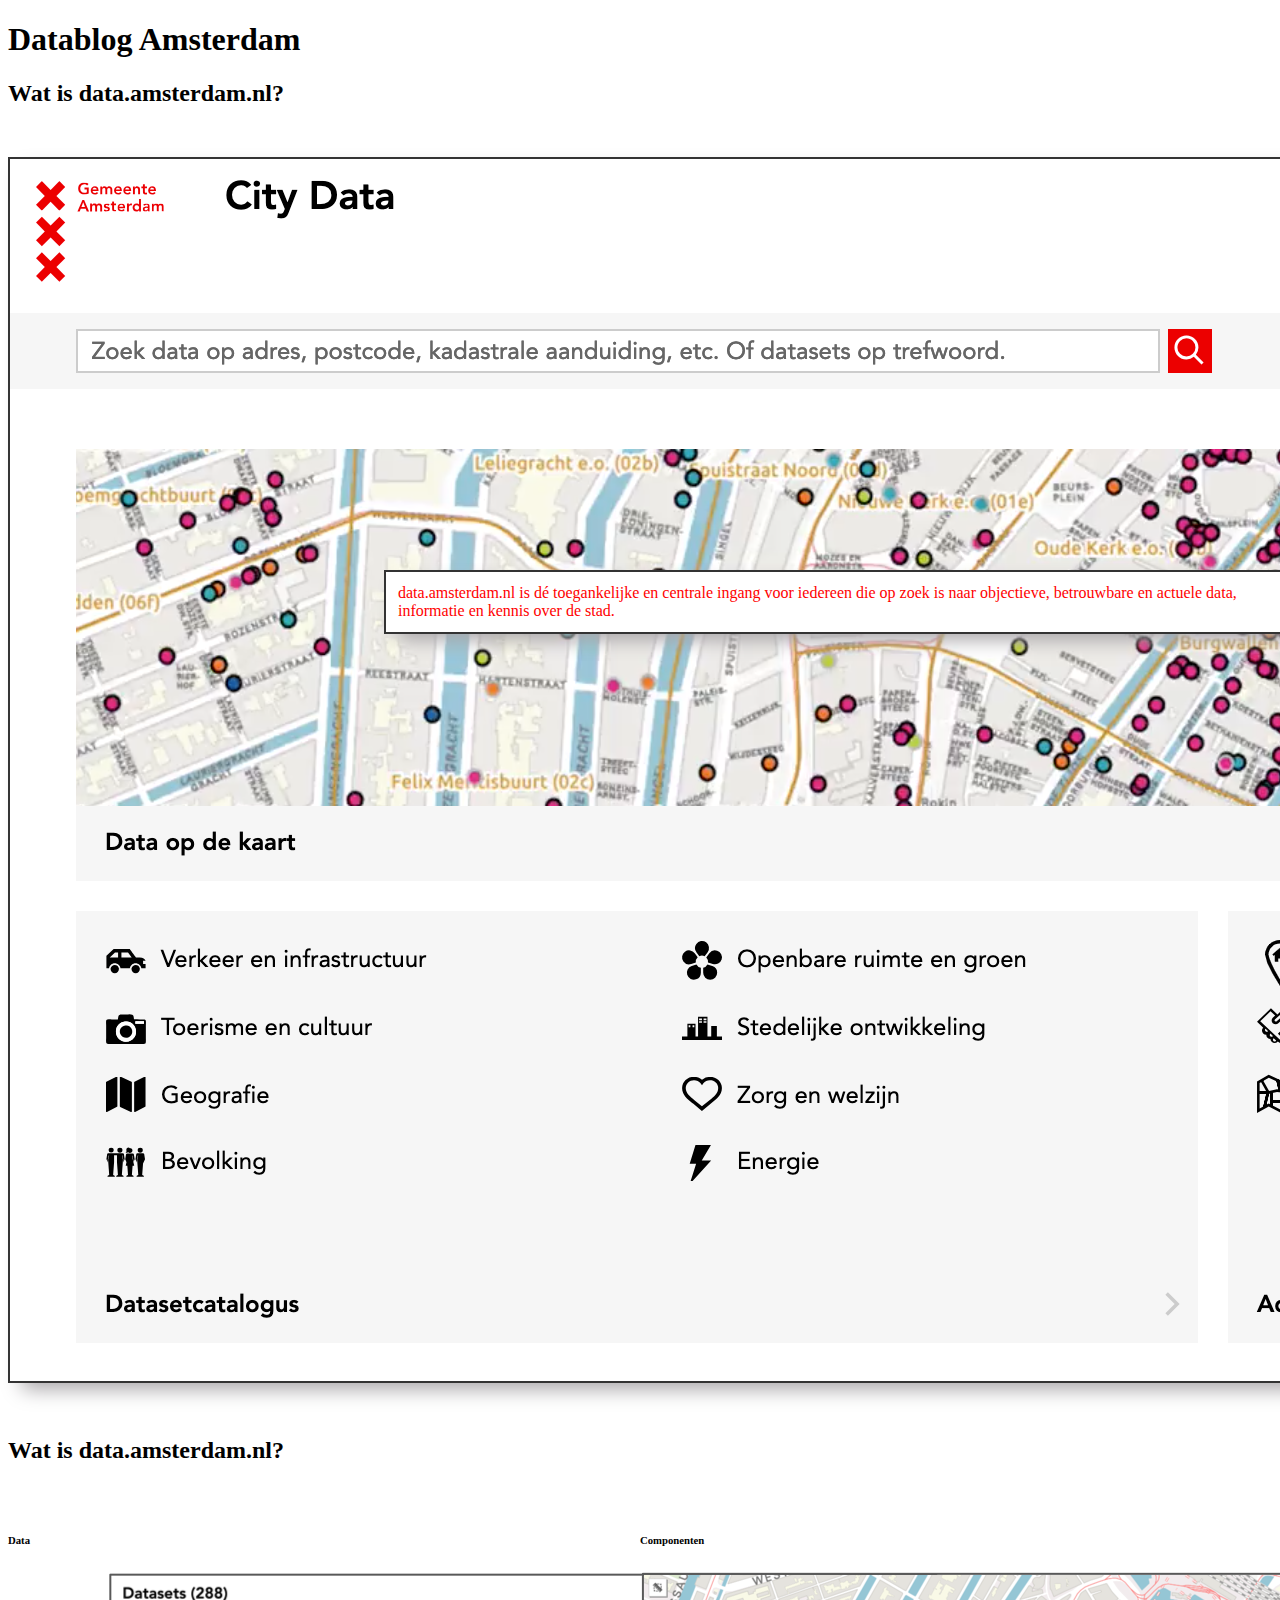
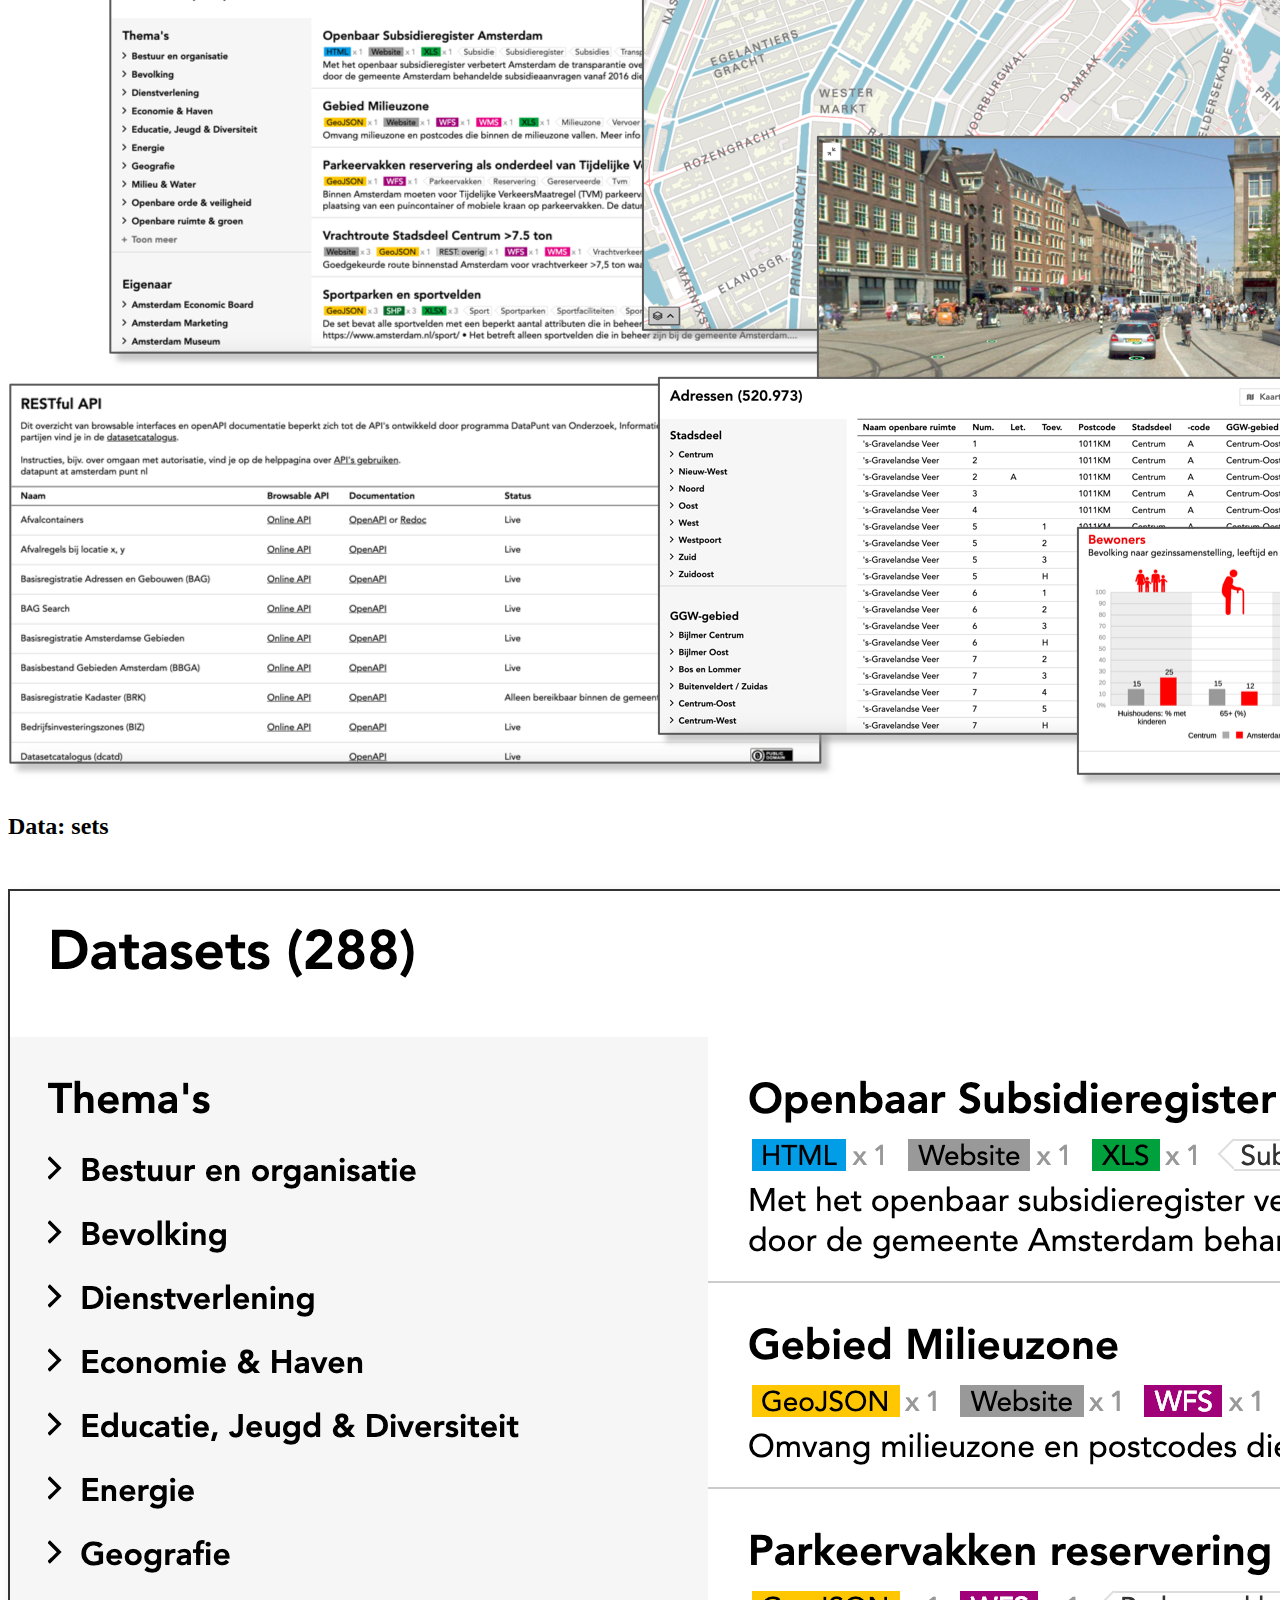
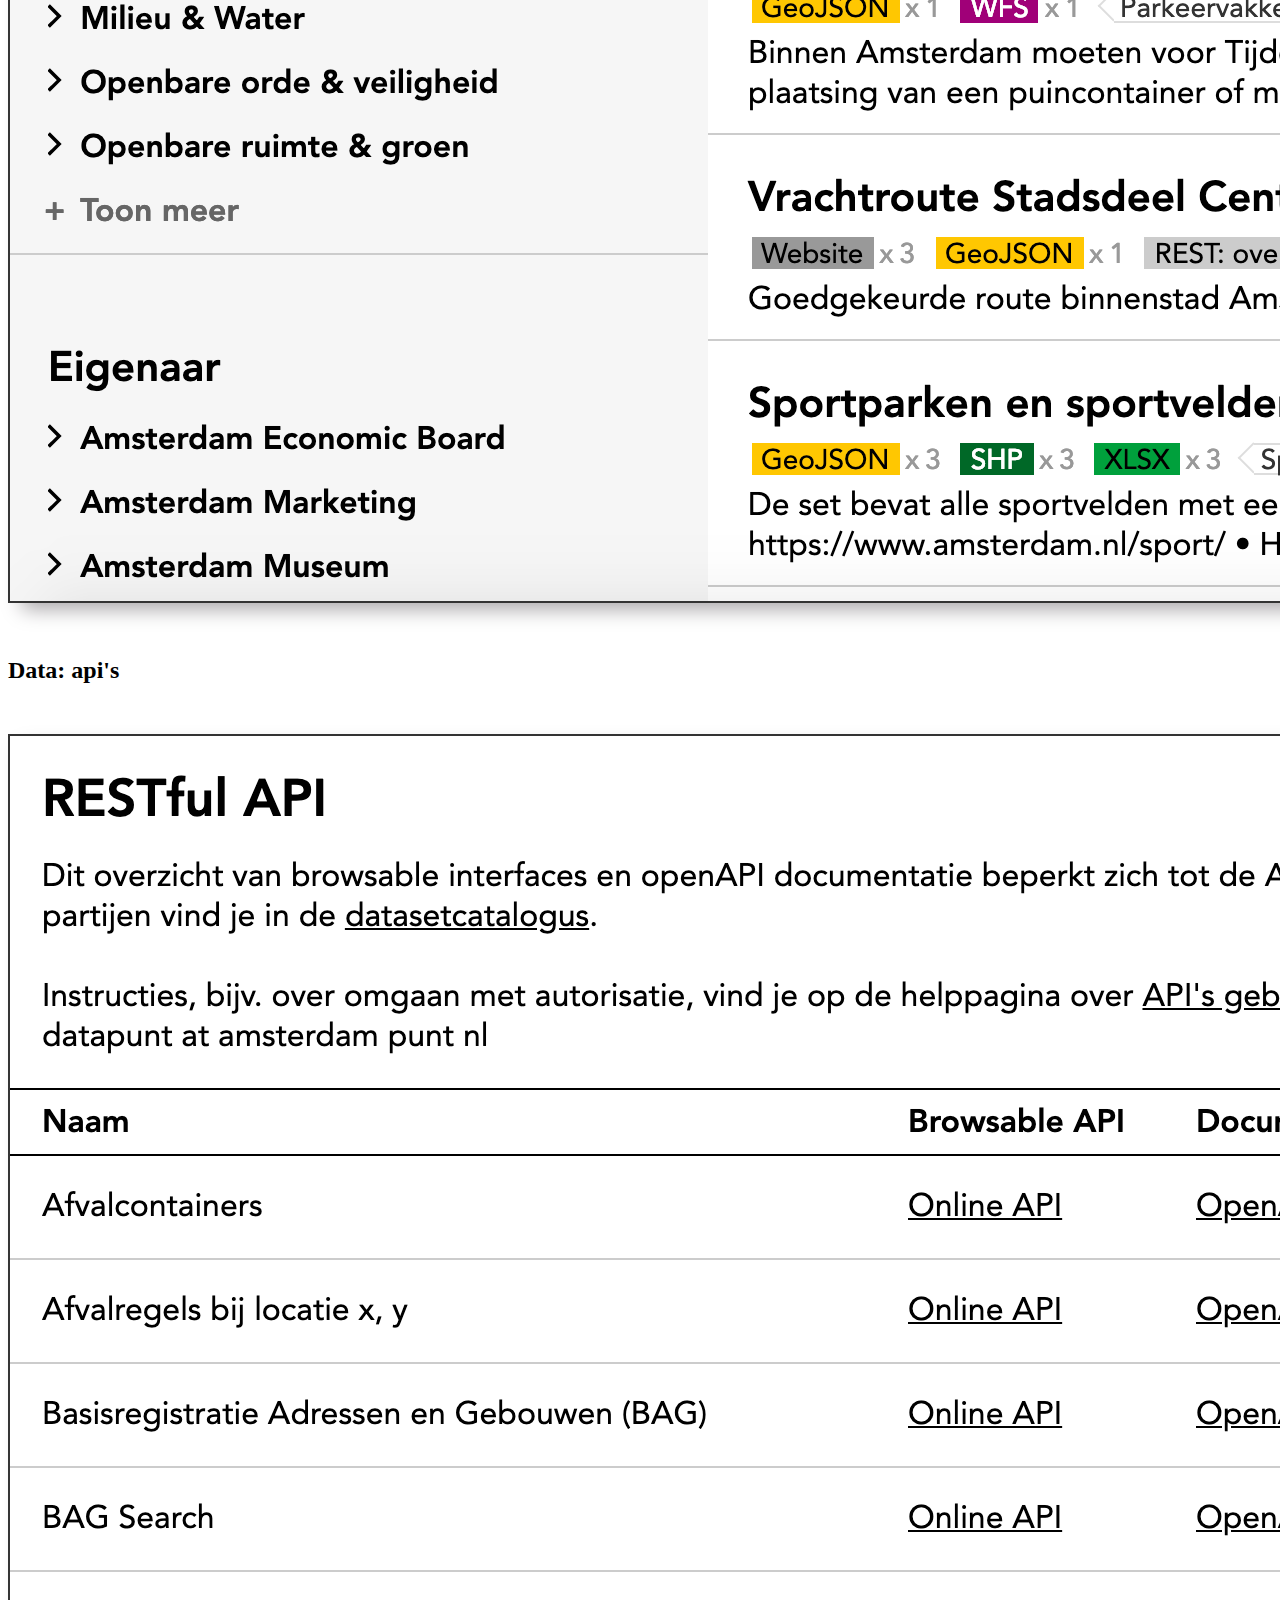
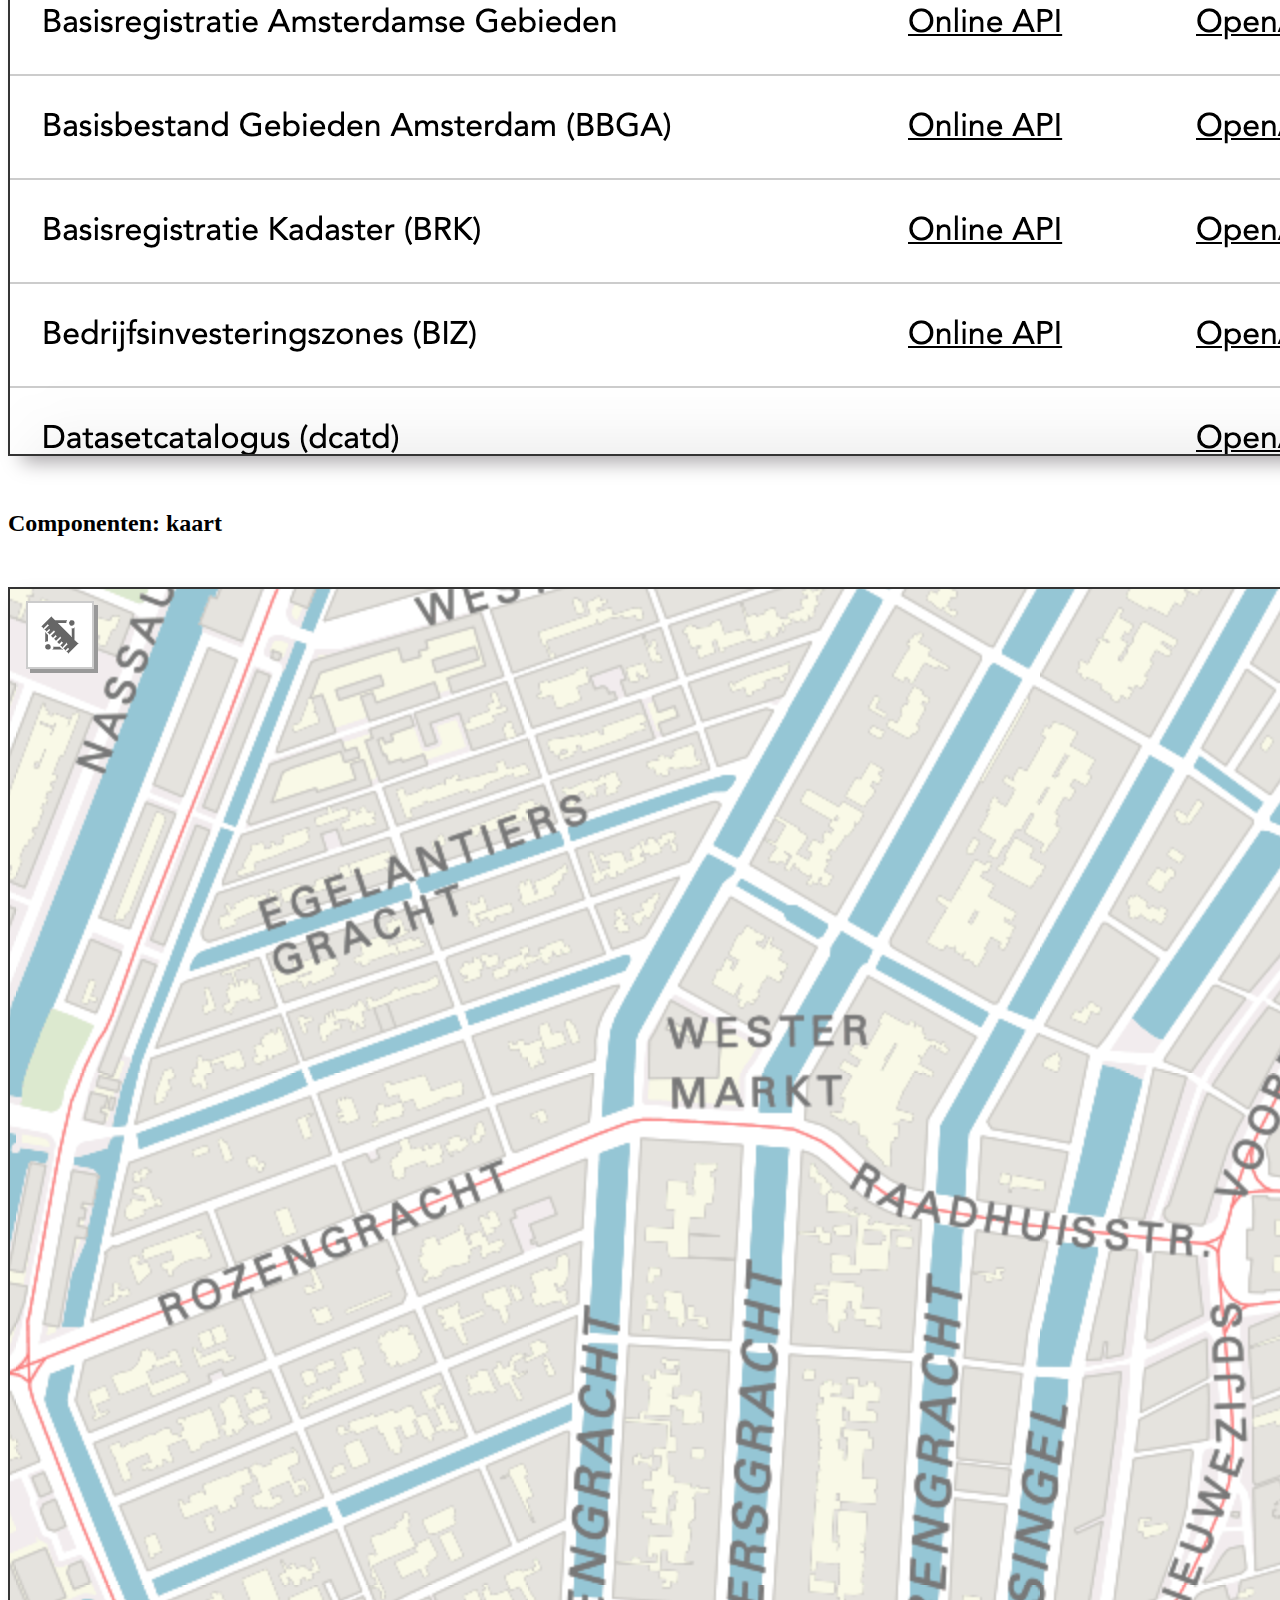
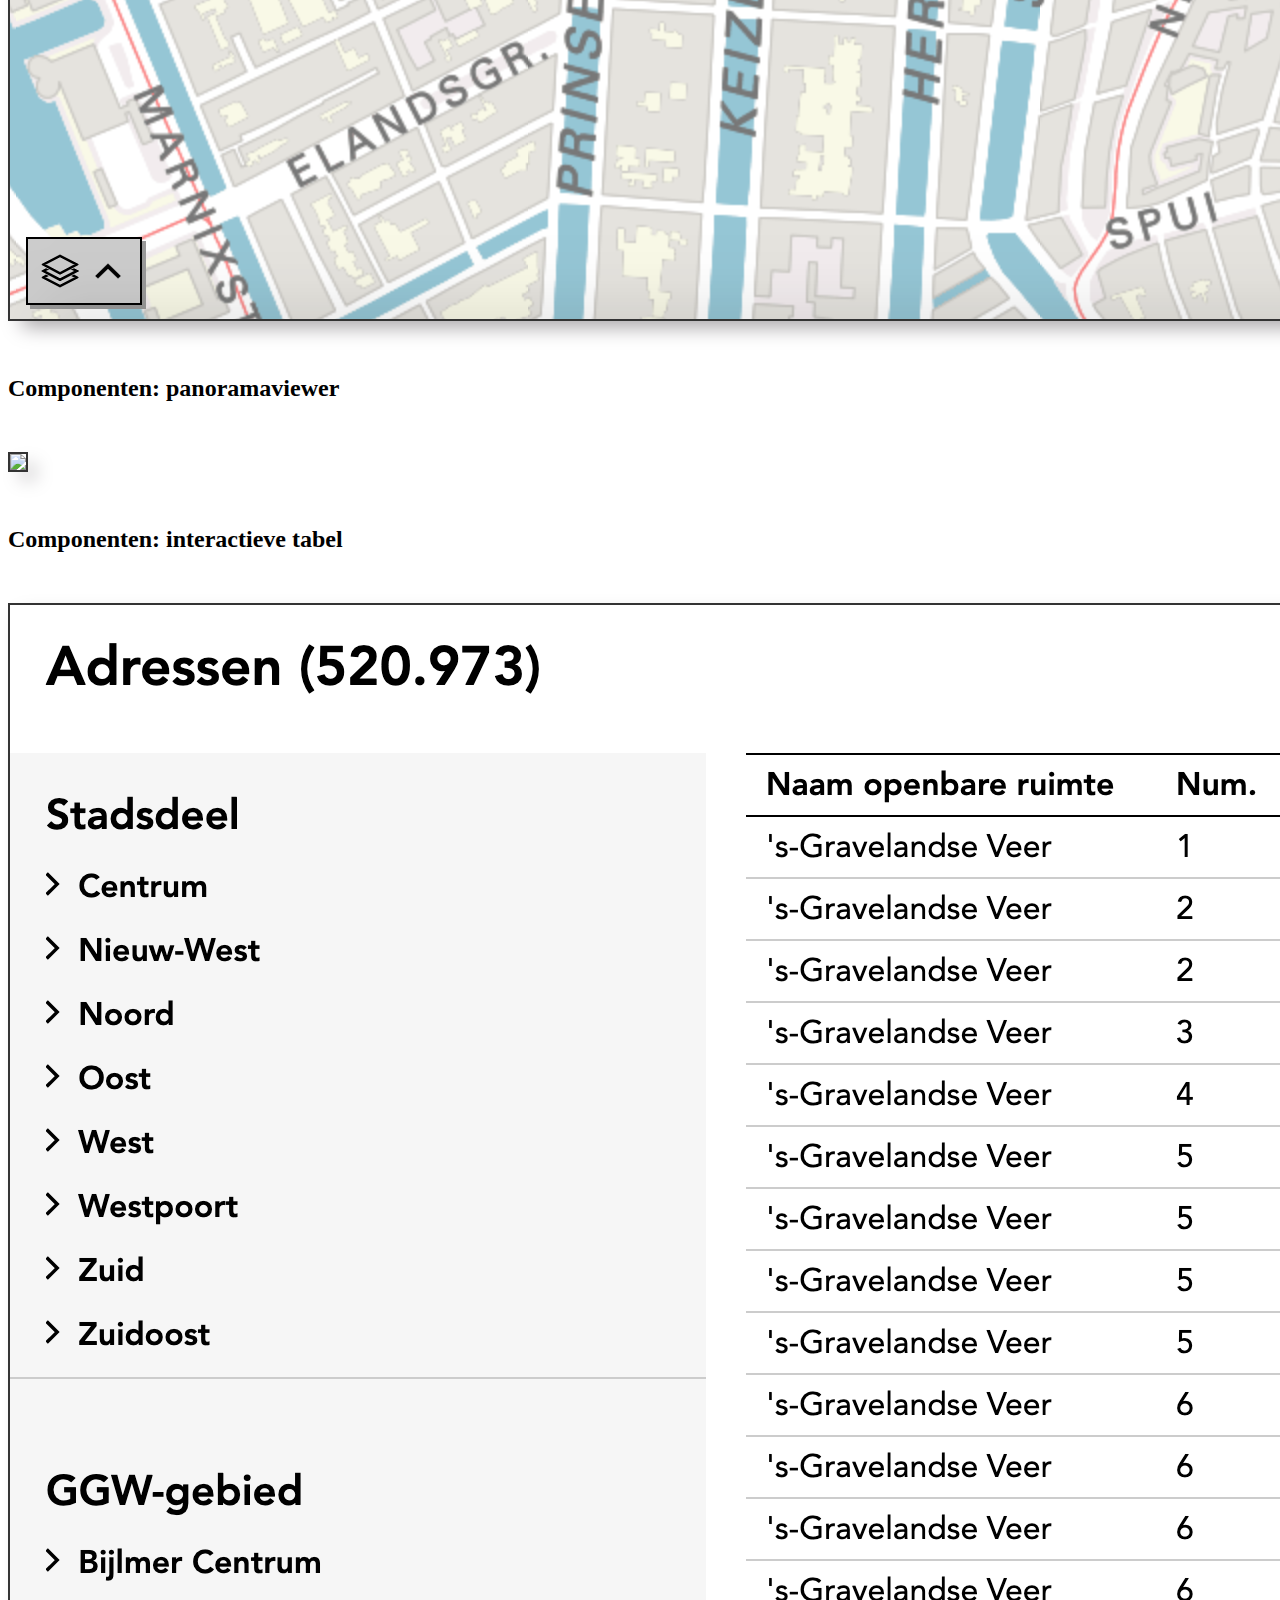
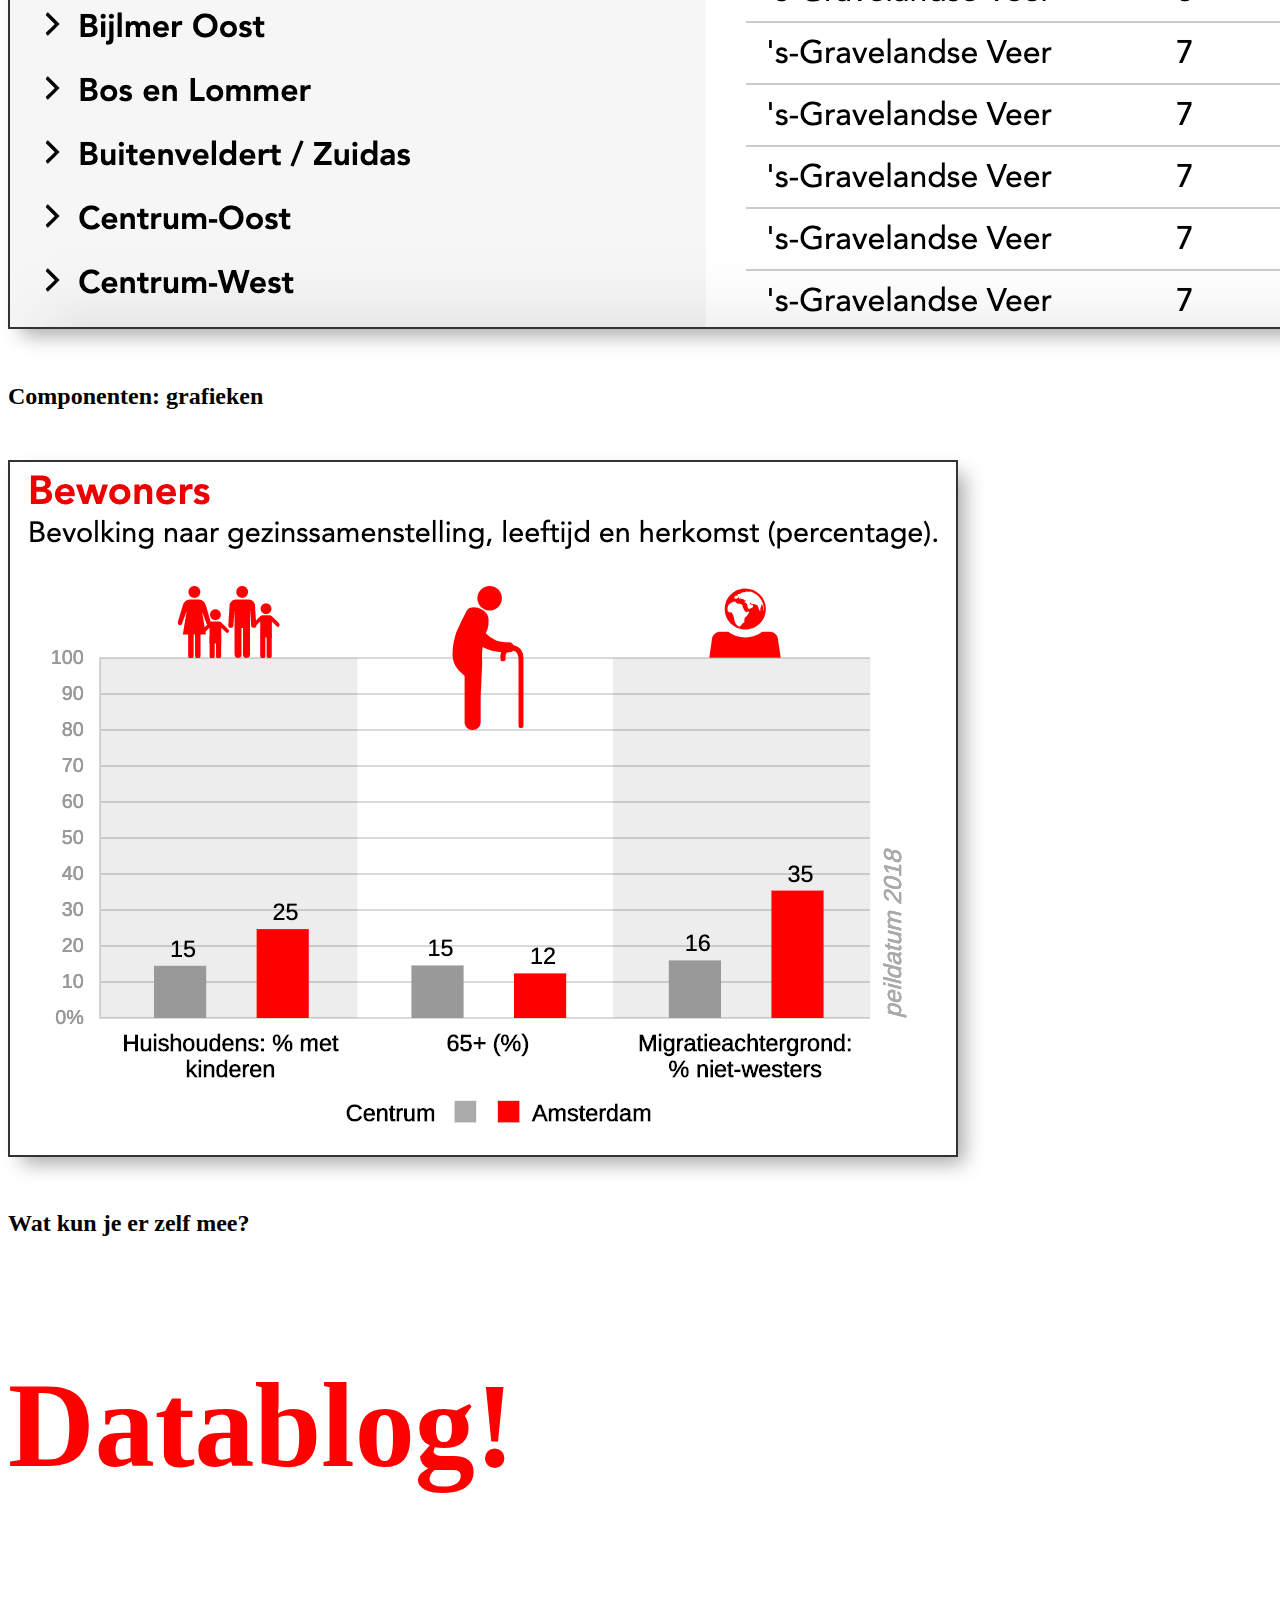
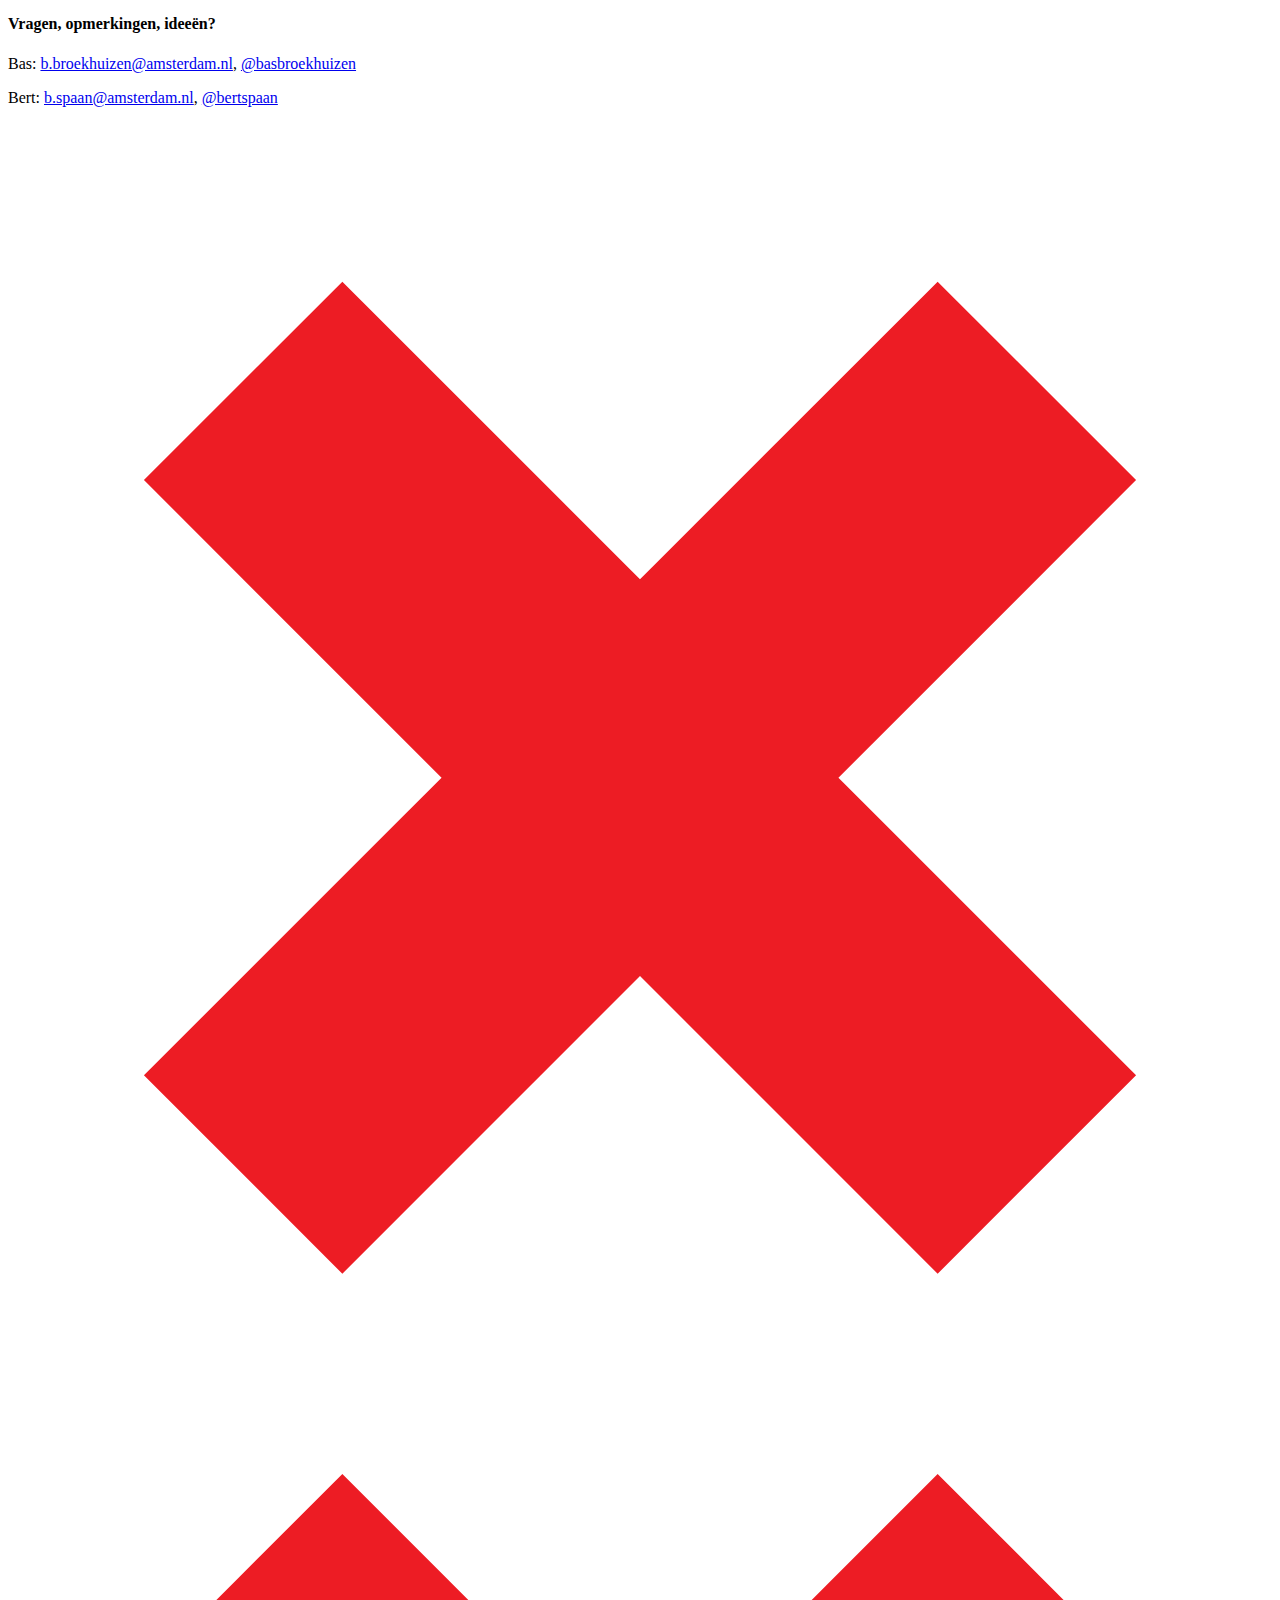
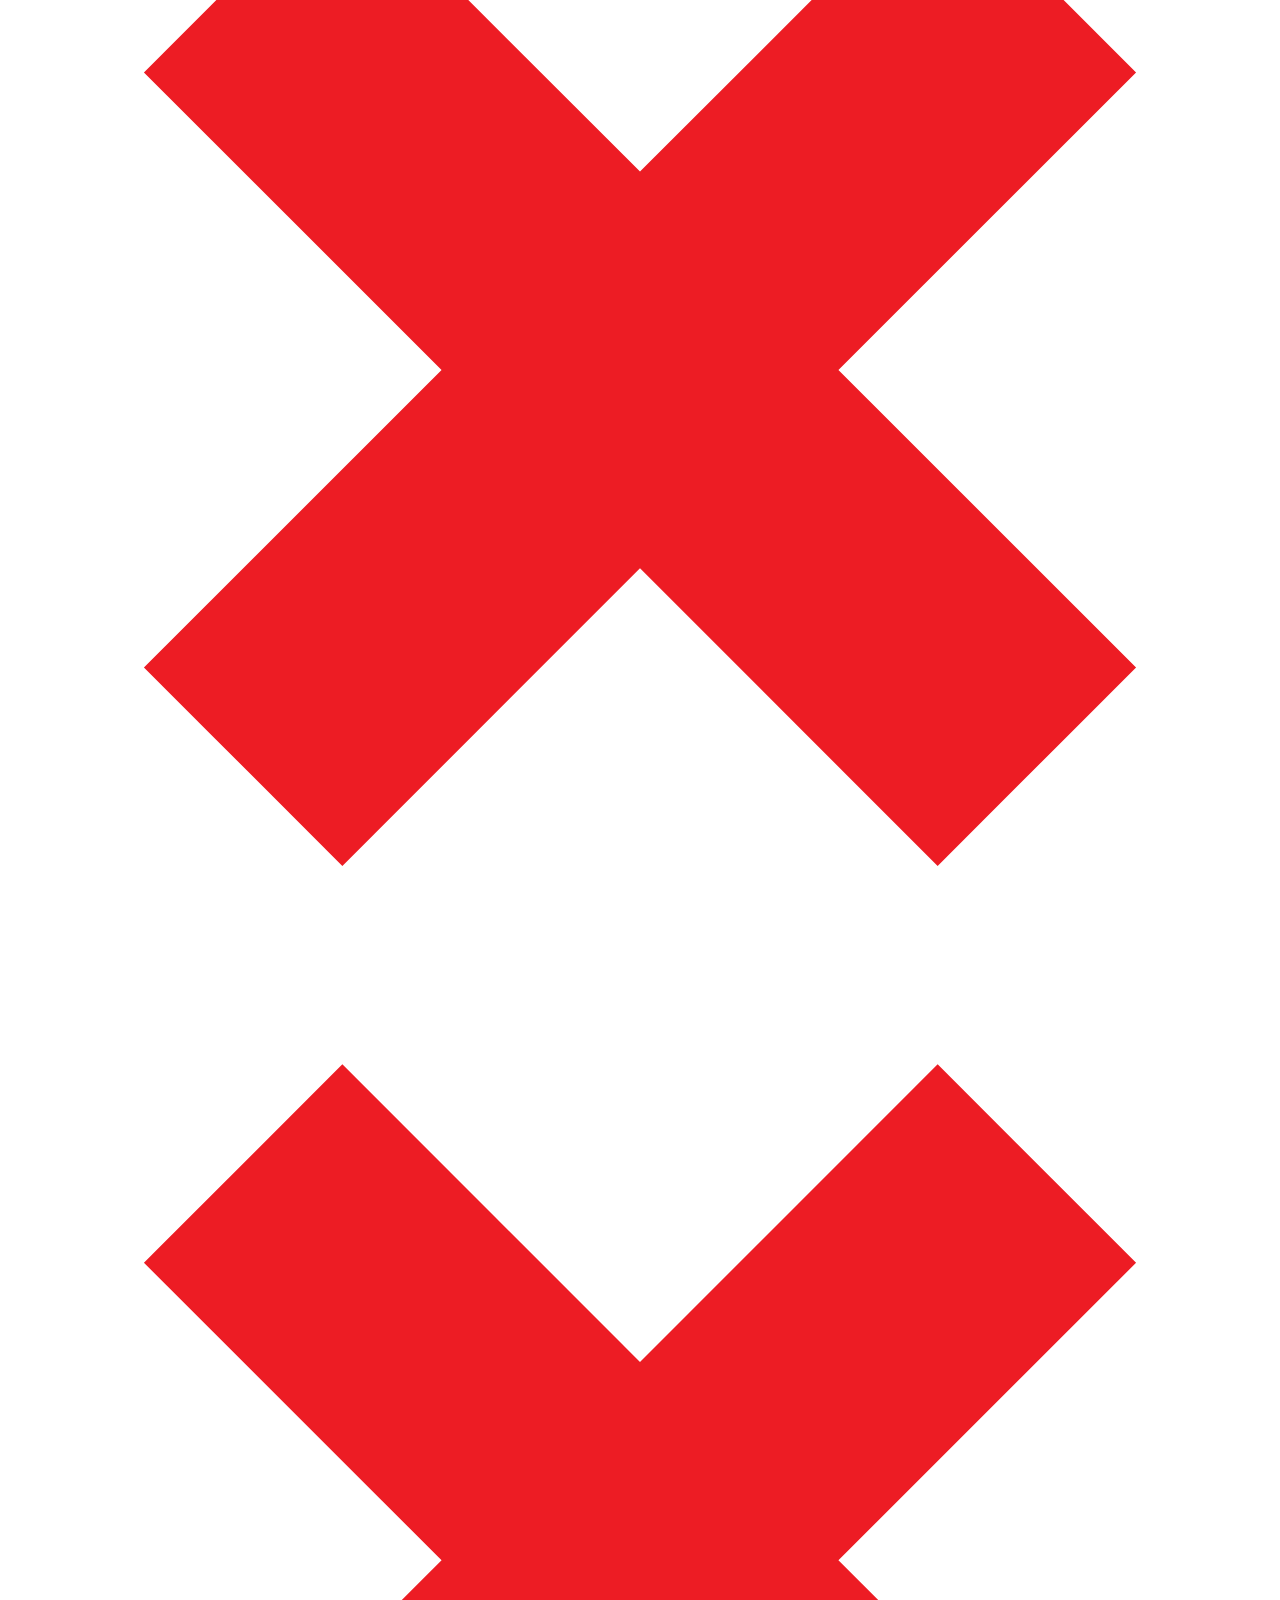
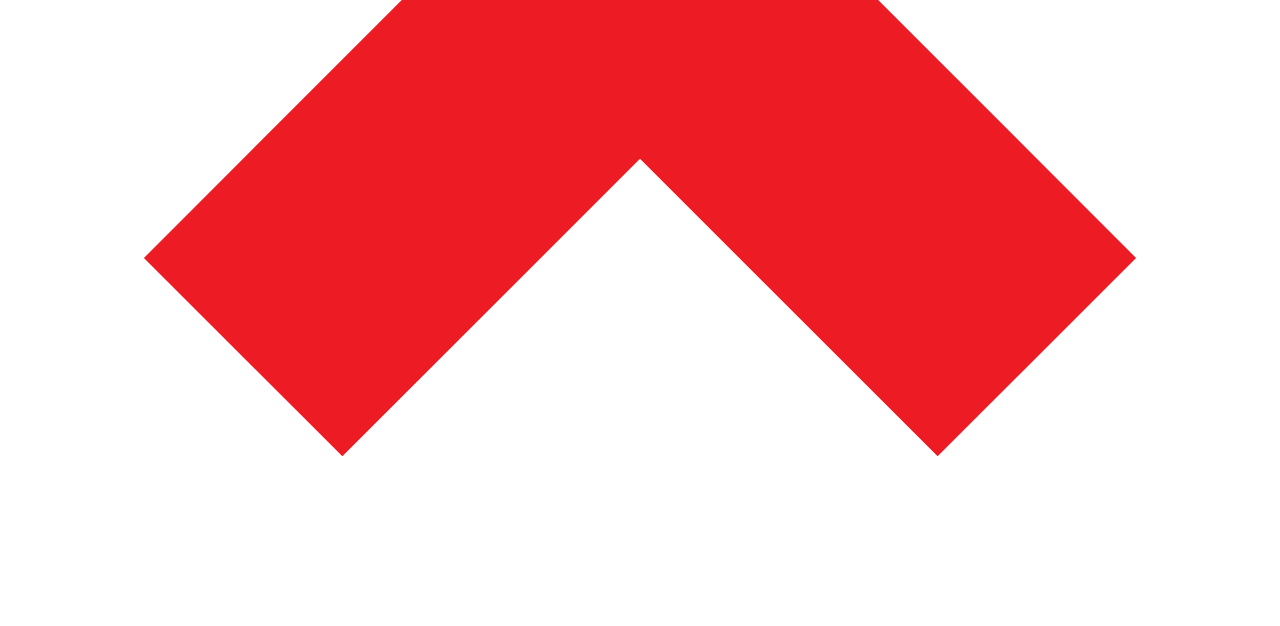
==== datalab-21-maart/index.html @ 57dbe348 "Merge pull request #1 from basbroek/presentatie-datablog-bb" ====
<!doctype html>
<html lang="en">
  <head>
    <meta charset="utf-8">
    <title>Datalab 21 maart: Datablog Amsterdam</title>
    <link rel="icon" href="../assets/demo-datablog/favicon.ico" type="image/x-icon">
    <meta name="author" content="Bert Spaan & Bas Broekhuizen">
    <meta name="apple-mobile-web-app-capable" content="yes">
    <meta name="apple-mobile-web-app-status-bar-style" content="black-translucent">
    <meta name="viewport" content="width=device-width, initial-scale=1.0, maximum-scale=1.0, user-scalable=no">
    <link rel="stylesheet" href="../assets/css/reveal.css">
    <link rel="stylesheet" href="../assets/css/prism.css">
    <link rel="stylesheet" href="../assets/css/theme.css" id="theme">
    <link rel="stylesheet" href="../assets/css/style.css">
    <style>
      .reveal .screenshot {
        border: 2px solid #333;
        margin: 30px 0;
      }
      .reveal .dropshadow {
        border: 2px solid #333;
        margin: 30px 0;
        box-shadow: 10px 10px 19px -4px rgba(168,165,168,1);
      }
      .reveal .floating-box {
        position: absolute;
        top: 60%;
        width: 70%;
        left: 30%;
        border: 2px solid #333;
        background: #fff;
        padding: 12px;
        color: #f00;
      }
      .reveal .two-panes {
        display: flex;
        justify-content: space-evenly;
        margin-top: 45px;
      }
      .reveal .two-panes div {
        width: 50%;
      }
      .reveal .shoutout {
        color: #f00;
        font-size: 120px;
        font-weight: bold;
      }
    </style>
  </head>
  <body>
    <div class="reveal">
      <div class="slides">

        <section>
          <h1>Datablog Amsterdam</h1>
        </section>

        <section>
          <h2>Wat is data.amsterdam.nl?</h2>
          <img class="screenshot dropshadow" src="../assets/demo-datablog/portaal-voorpagina.png" />
          <div class="floating-box dropshadow fragment fade-up">data.amsterdam.nl is dé toegankelijke en centrale ingang voor iedereen die op zoek is naar objectieve, betrouwbare en actuele data, informatie en kennis over de stad.</div>
        </section>

        <section>
          <h2>Wat is data.amsterdam.nl?</h2>
          <div class="two-panes">
            <div>
              <h6>Data</h6>
              <img src="../assets/demo-datablog/portaal-deel-data.png" />
            </div>
            <div>
              <h6>Componenten</h6>
              <img src="../assets/demo-datablog/portaal-deel-componenten.png" />
            </div>
          </div>
        </section>

        <section>
          <h2>Data: sets</h2>
          <img class="screenshot dropshadow" src="../assets/demo-datablog/portaal-datasets.png" />
        </section>

        <section>
          <h2>Data: api's</h2>
          <img class="screenshot dropshadow" src="../assets/demo-datablog/portaal-apis.png" />
        </section>

        <section>
          <h2>Componenten: kaart</h2>
          <img class="screenshot dropshadow" src="../assets/demo-datablog/portaal-kaart.png" />
        </section>

        <section>
          <h2>Componenten: panoramaviewer</h2>
          <img class="screenshot dropshadow" src="../assets/demo-datablog/portaal-pano.png" />
        </section>

        <section>
          <h2>Componenten: interactieve tabel</h2>
          <img class="screenshot dropshadow" src="../assets/demo-datablog/portaal-tabel.png" />
        </section>

        <section>
          <h2>Componenten: grafieken</h2>
          <img class="screenshot dropshadow" src="../assets/demo-datablog/portaal-grafieken.png" />
        </section>

        <section>
            <h2>Wat kun je er zelf mee?</h2>
            <p class="shoutout fragment fade-in">Datablog!</p>
        </section>

        <section data-background-iframe="https://amsterdam.github.io/datablog/" data-background-interactive>
        </section>


        <!-- Voor voorbeelden, zie https://github.com/bertspaan/datapunt-talks/blob/master/demo-bouwdossiers/index.html -->
        <!-- Meetup: https://www.meetup.com/DataLab-Amsterdam/events/259323157/ -->

        <!--
        Datablog:
          - codevoorbeelden
          - experimenten met datavisualisatie
          - aankondigingen nieuwe API's, tools, GitHub-projecten, etc.
        -->

        <!--
        Historische kaartlagen
          - herkomst, georefereren
          - Hoe gebruik je ze met Leaflet & QGIS?
          - Hoe leg je ze met Leaflet over elkaar heen
          - Hoe voegen we meer kaartlagen toe?
        -->

        <!--
        Panorama-API
          - Hoe werkt de API?
          - Heel veel beelden van de stad!
          - Beeldherkenning etc.
          - Visualisatie van routes met QGIS
          - Animatie
        -->

        <!--
        Binnenkort:
          - IIIF,
          - Amsterdam 3D
          (Ik kan van beide evt. al een slide/plaatje laten zien)
        -->

        <!-- Toevoegen: mooie laatste slide met e-mail + Twitter-links -->
        <section>
          <h4>Vragen, opmerkingen, ideeën?</h4>
          <p>Bas: <a href="mailto:b.broekhuizen@amsterdam.nl">b.broekhuizen@amsterdam.nl</a>, <a href="https://twitter.com/basbroekhuizen">@basbroekhuizen</a></p>
          <p>Bert: <a href="mailto:b.spaan@amsterdam.nl">b.spaan@amsterdam.nl</a>, <a href="https://twitter.com/bertspaan">@bertspaan</a></p>
        </section>

      </div>
    </div>
    <div id="caption-container">
      <div id="caption">
      </div>
    </div>
    <div id="logo-container">
      <img id="logo" src="../assets/amsterdam.svg" />
    </div>
    <script src="../assets/js/head.load.min.js"></script>
    <script src="../assets/js/reveal.js"></script>
    <script src="../assets/js/script.js"></script>
  </body>
</html>
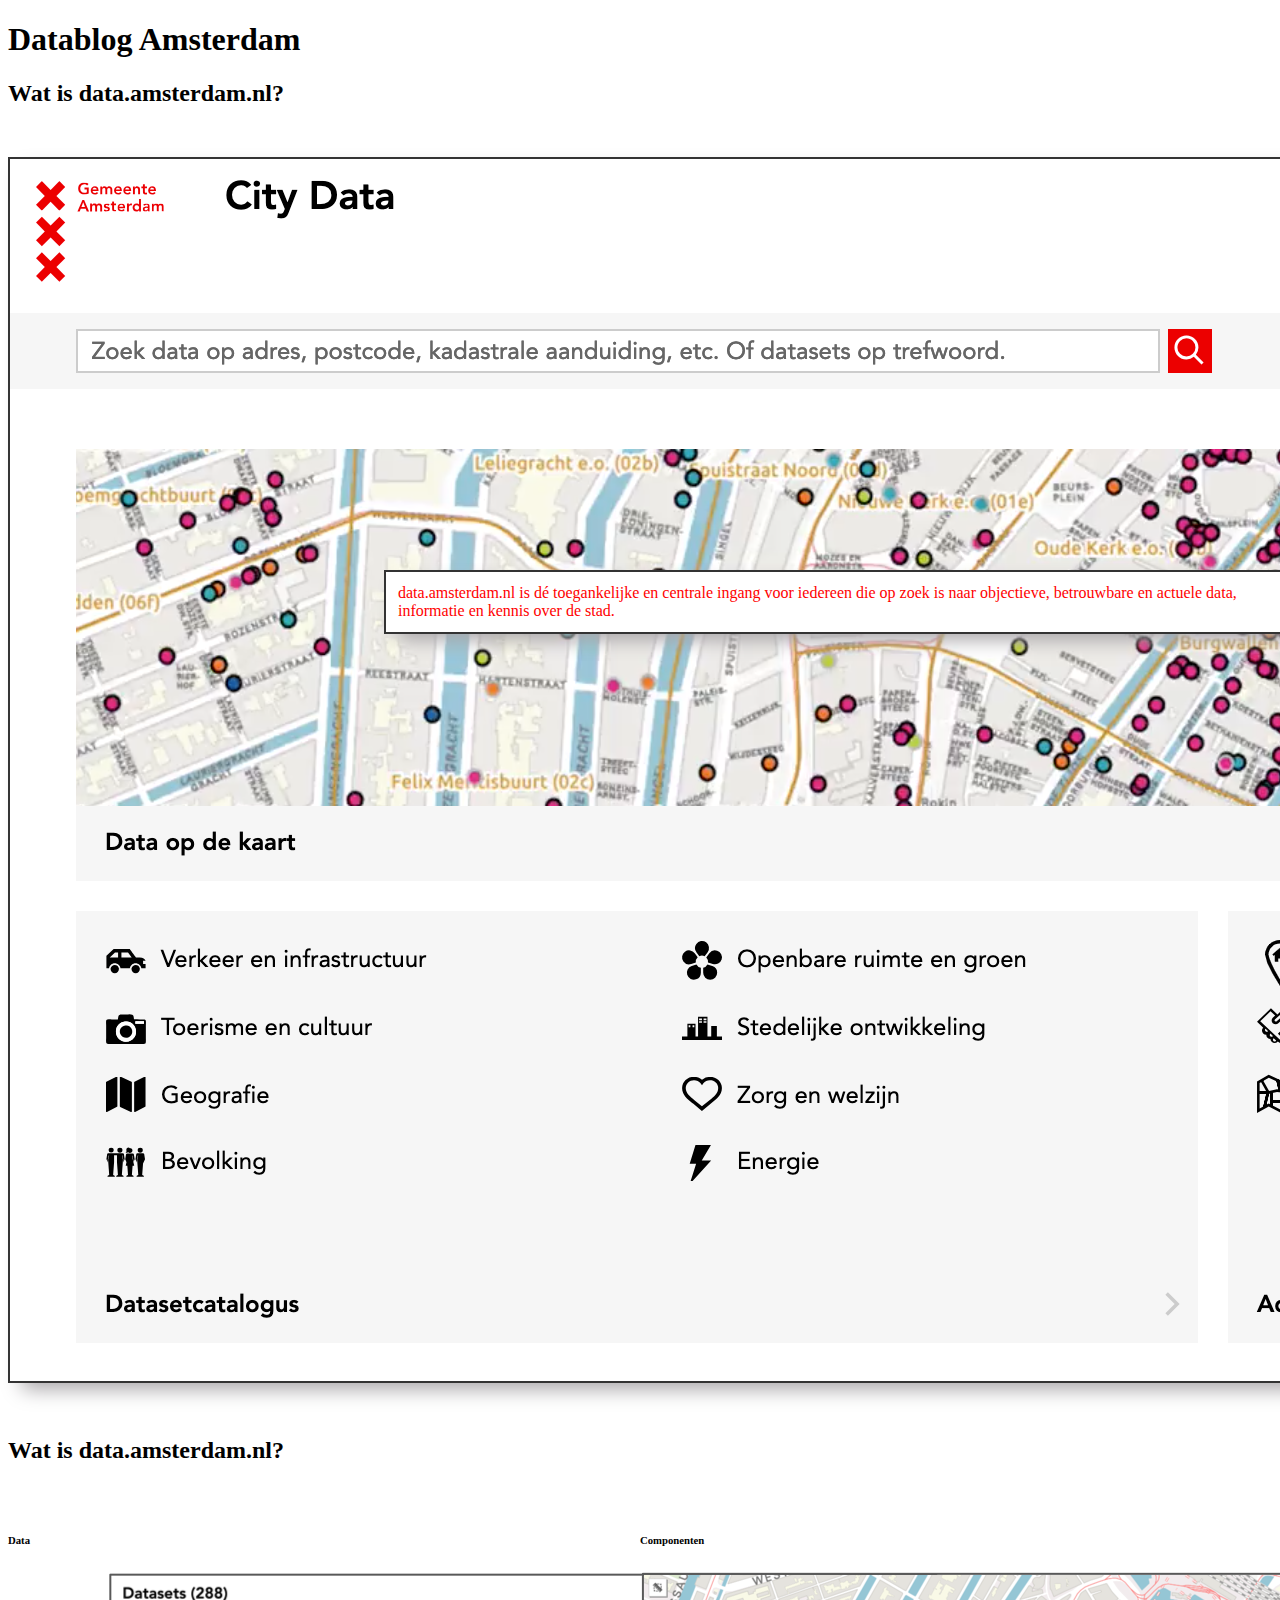
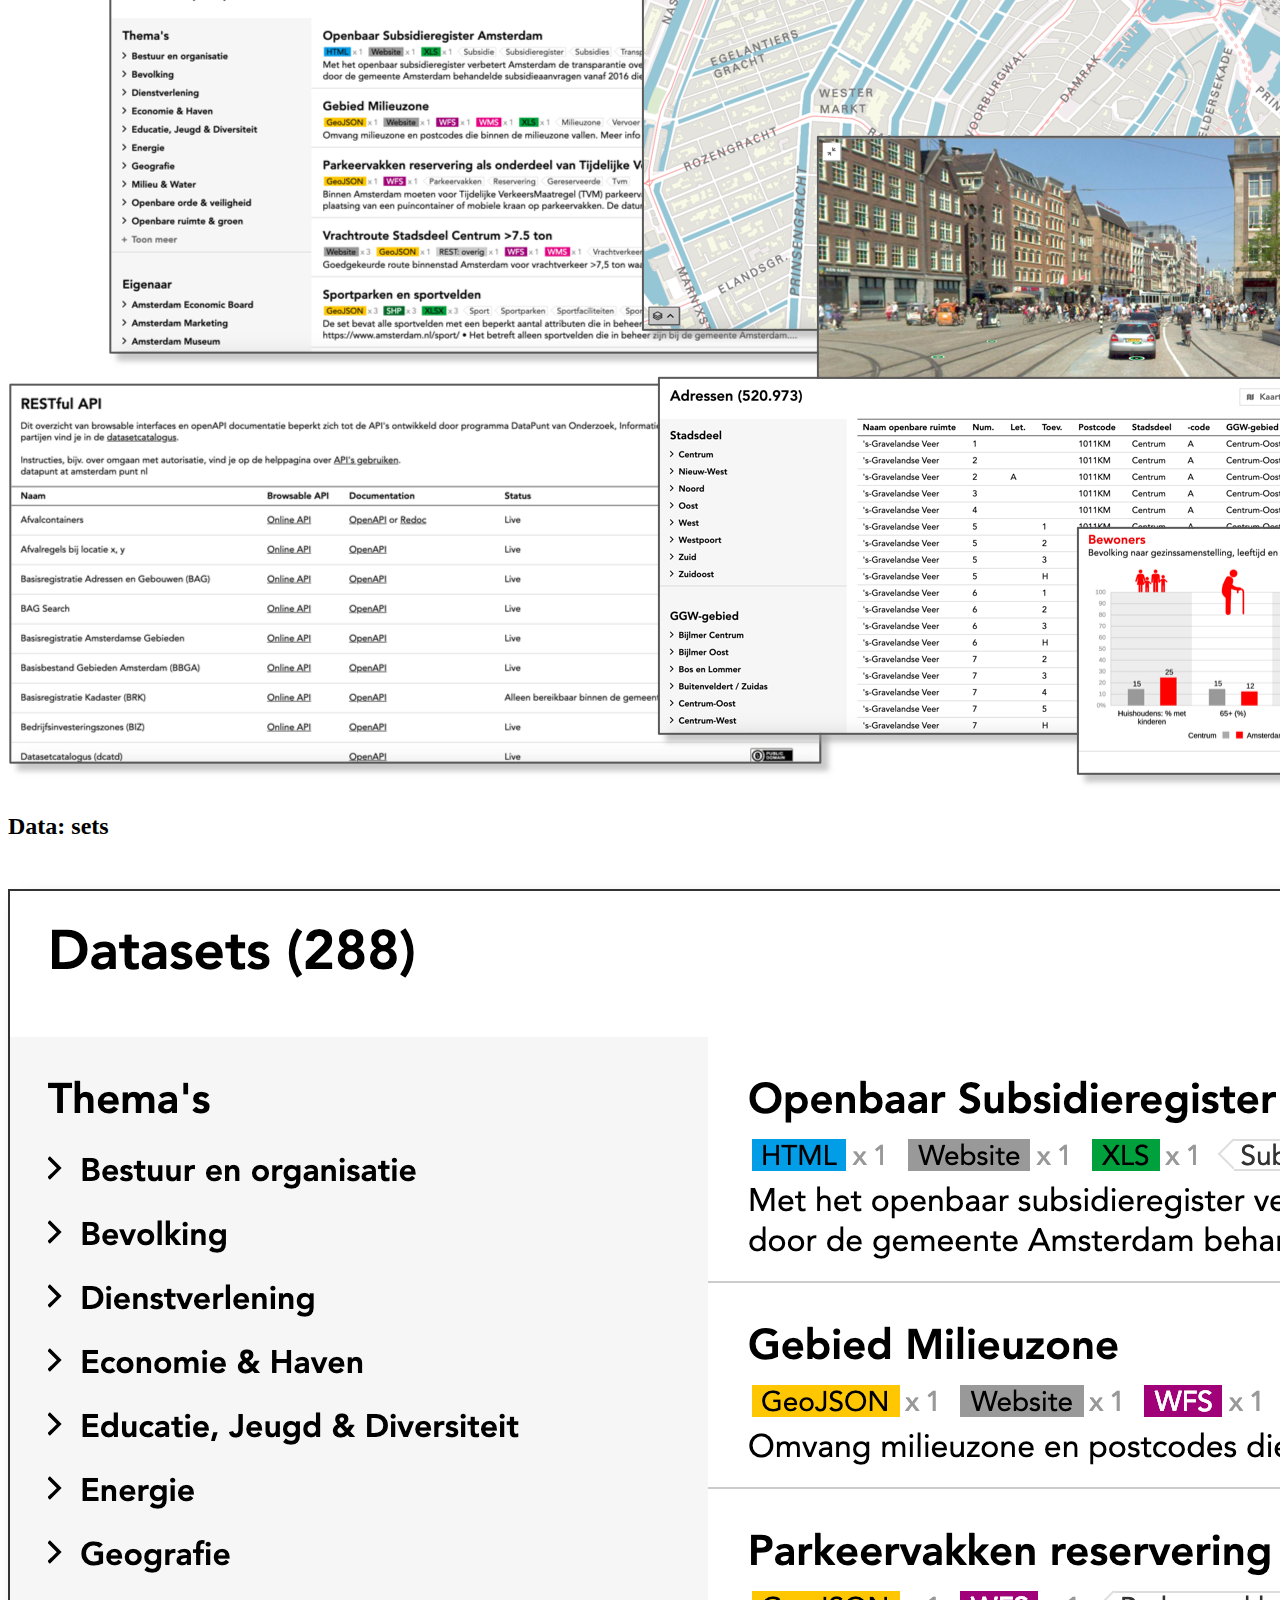
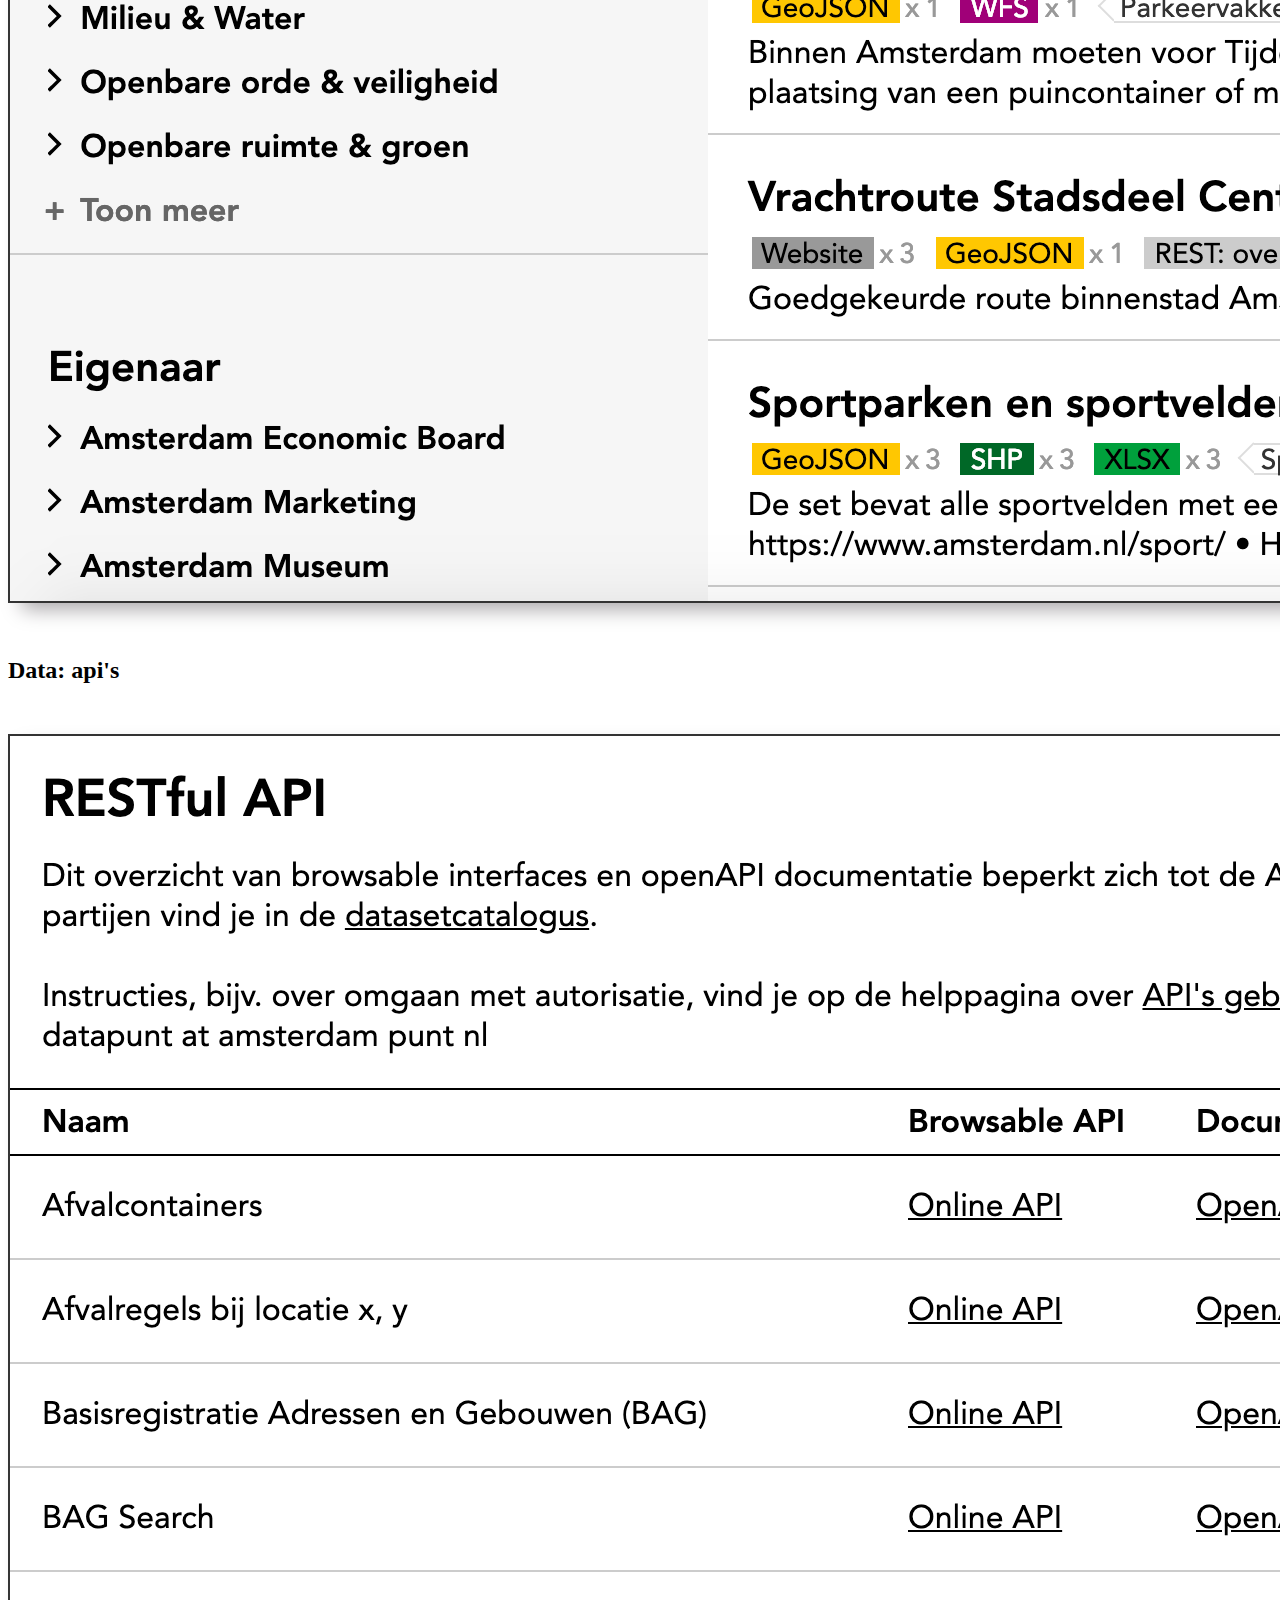
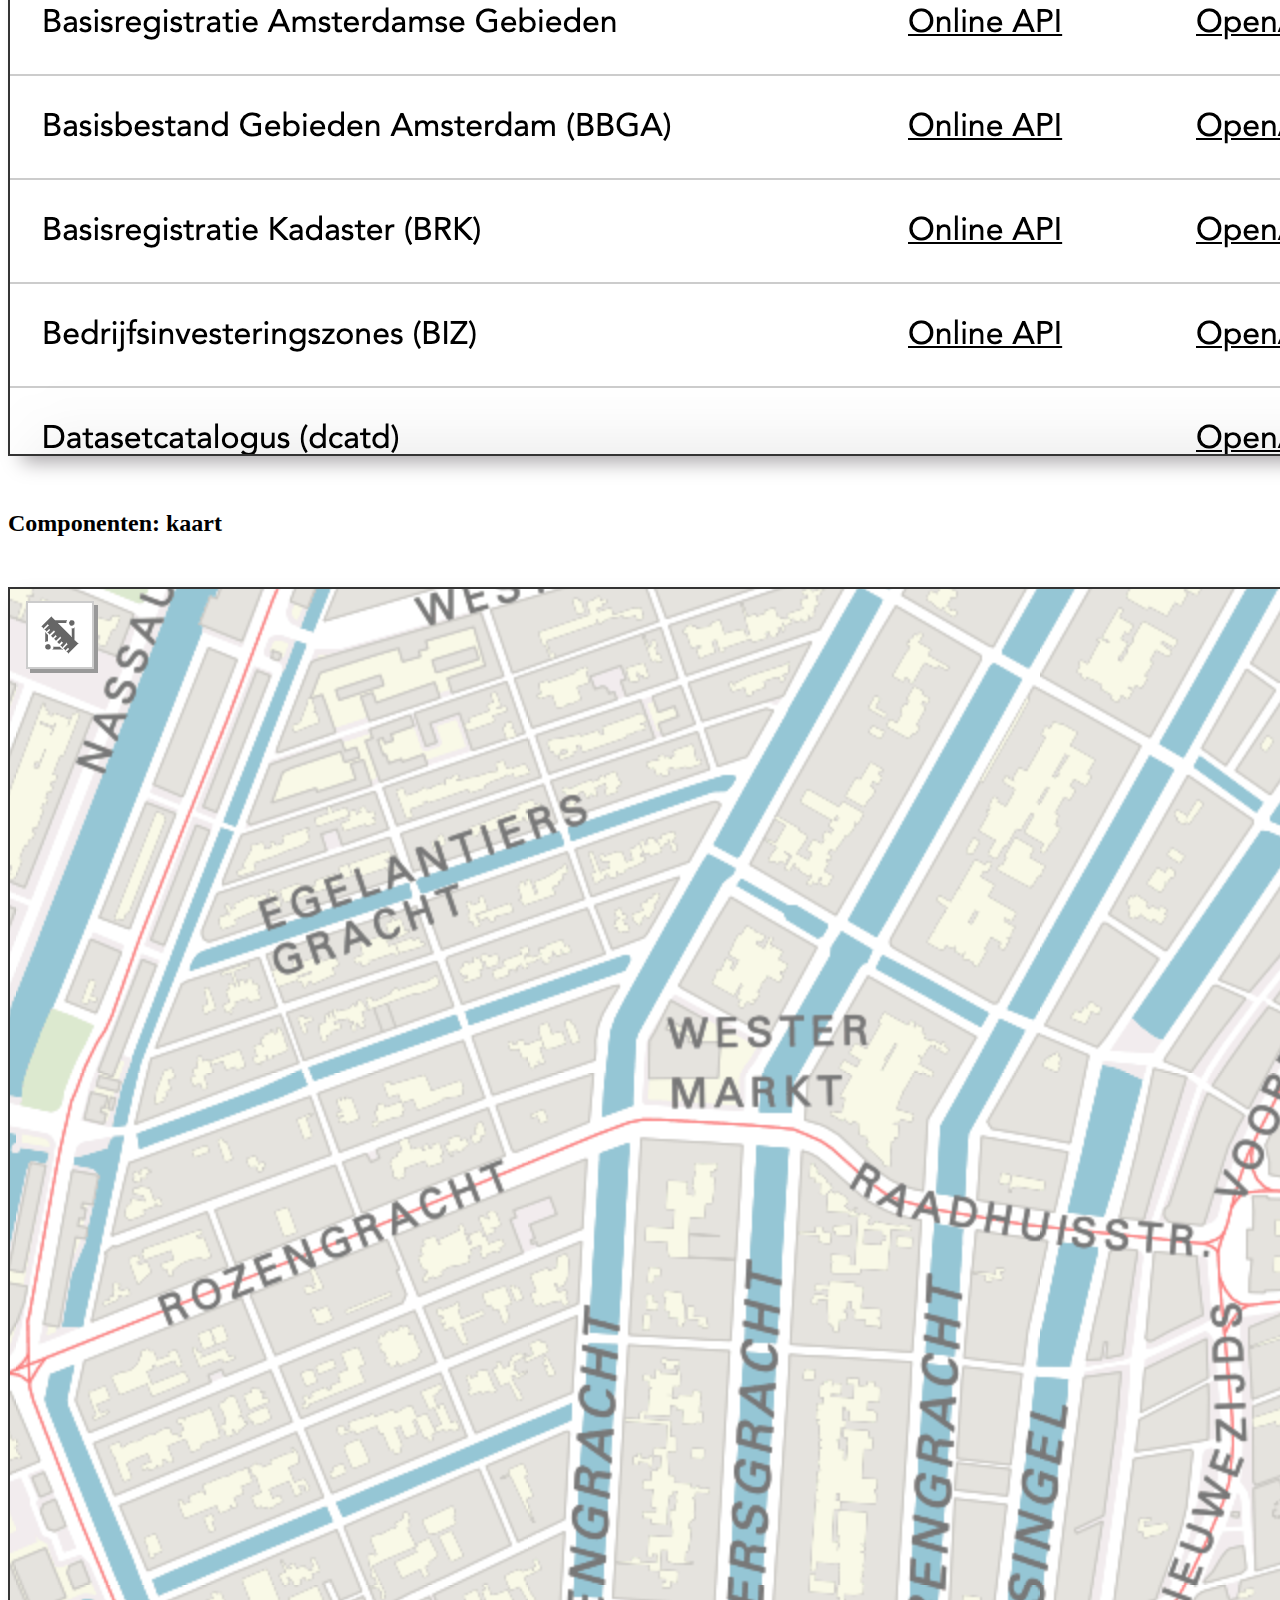
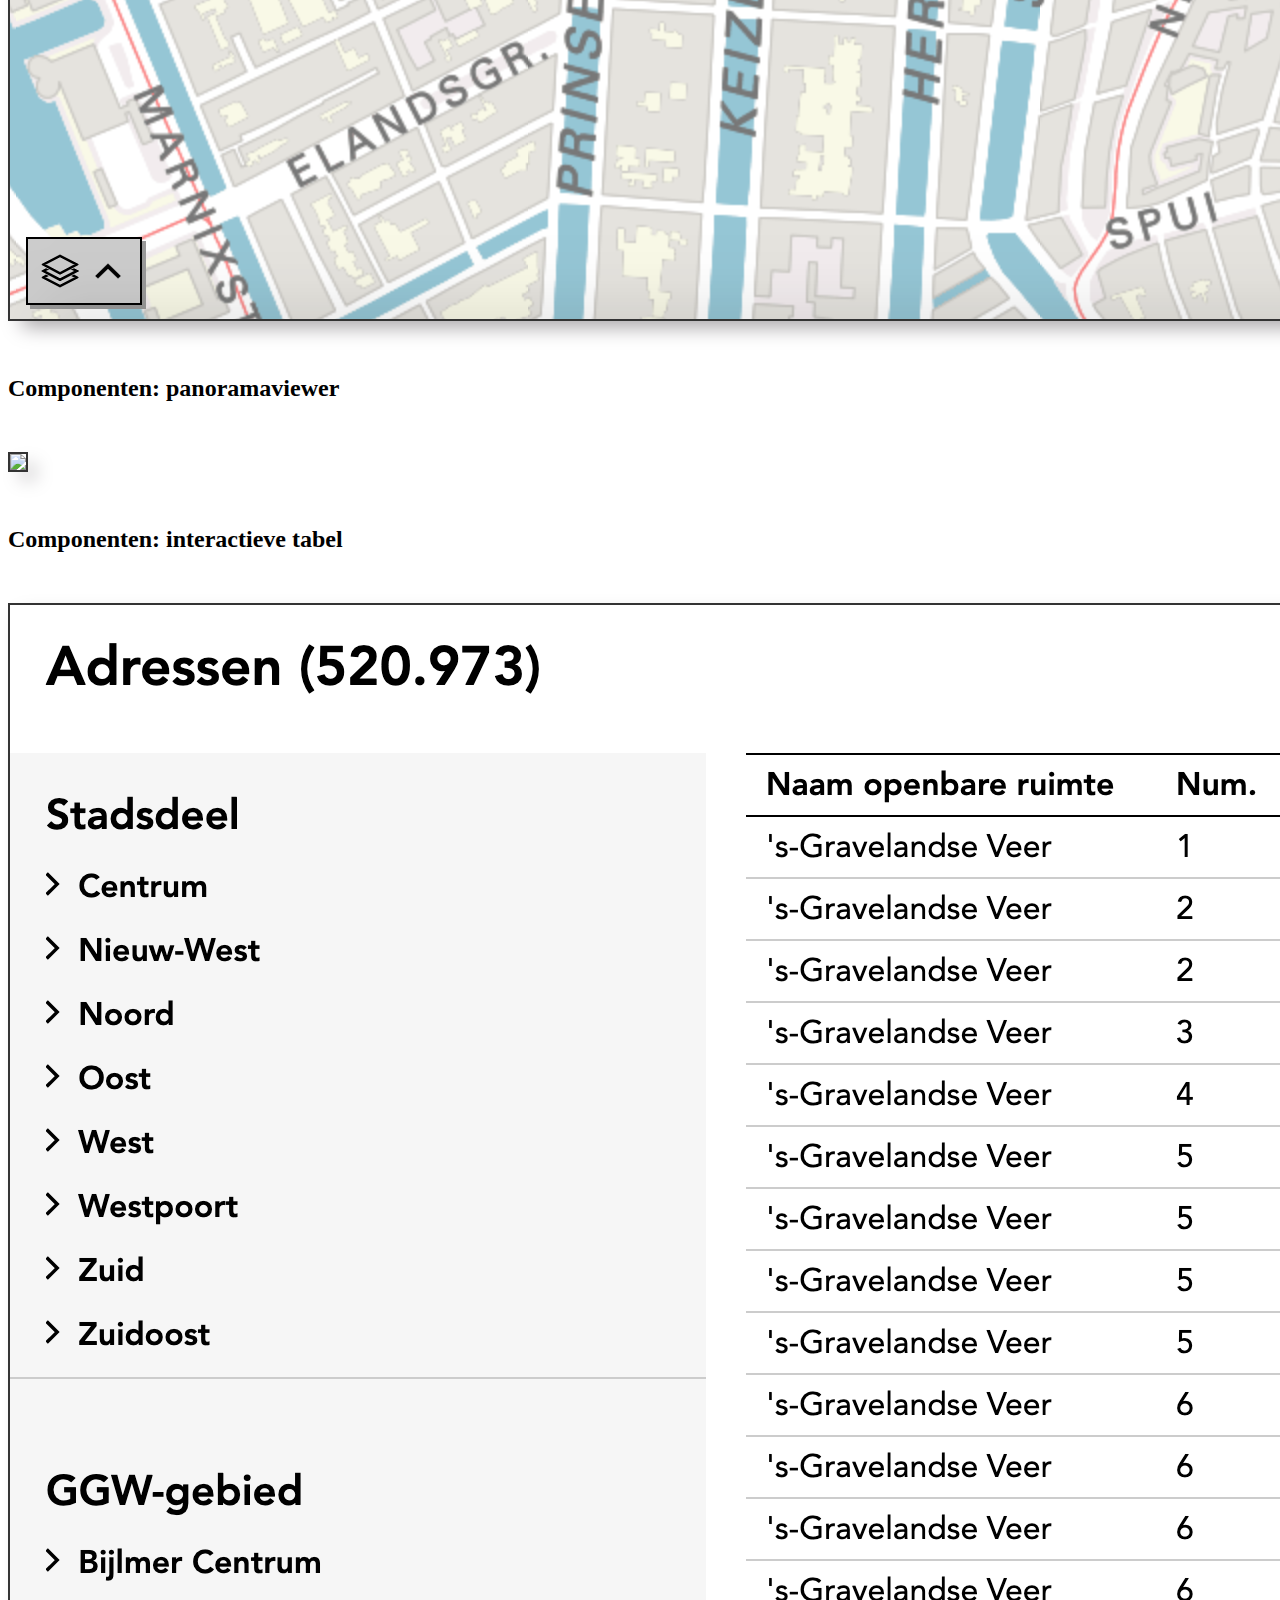
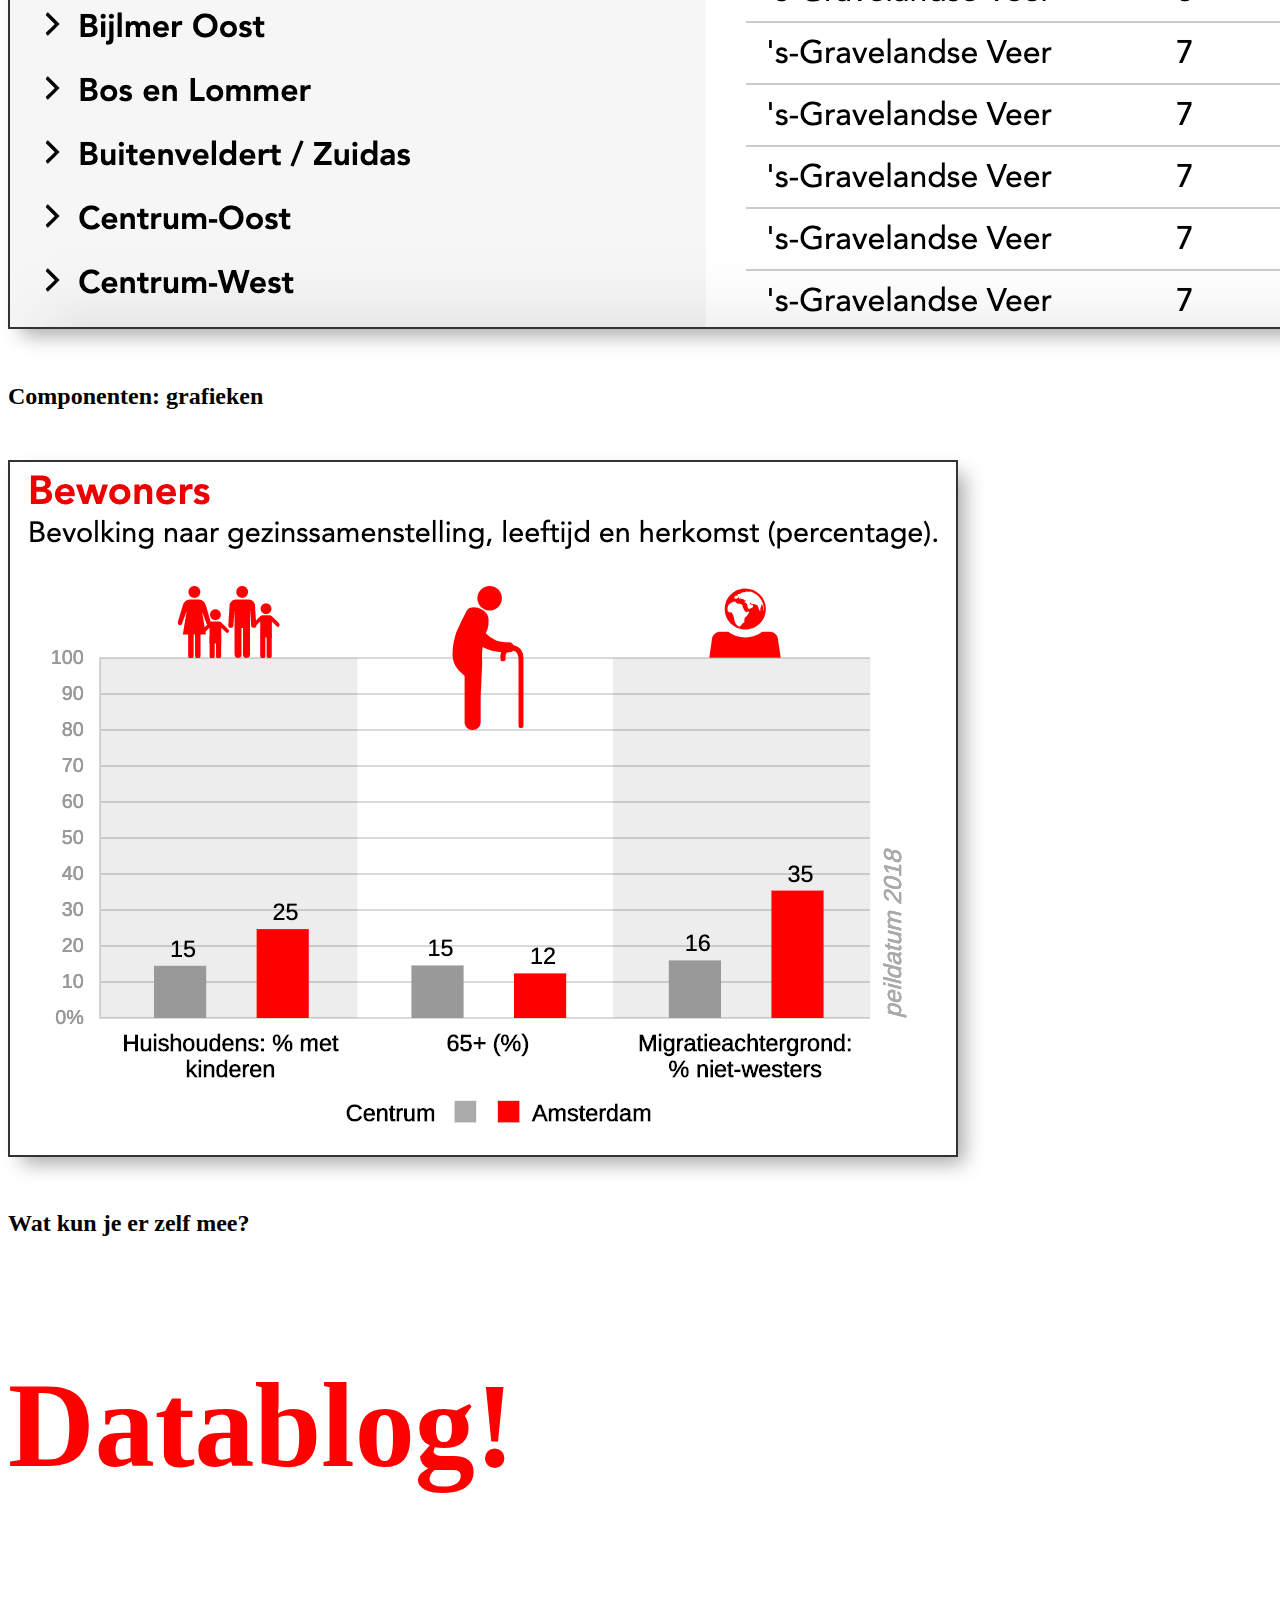
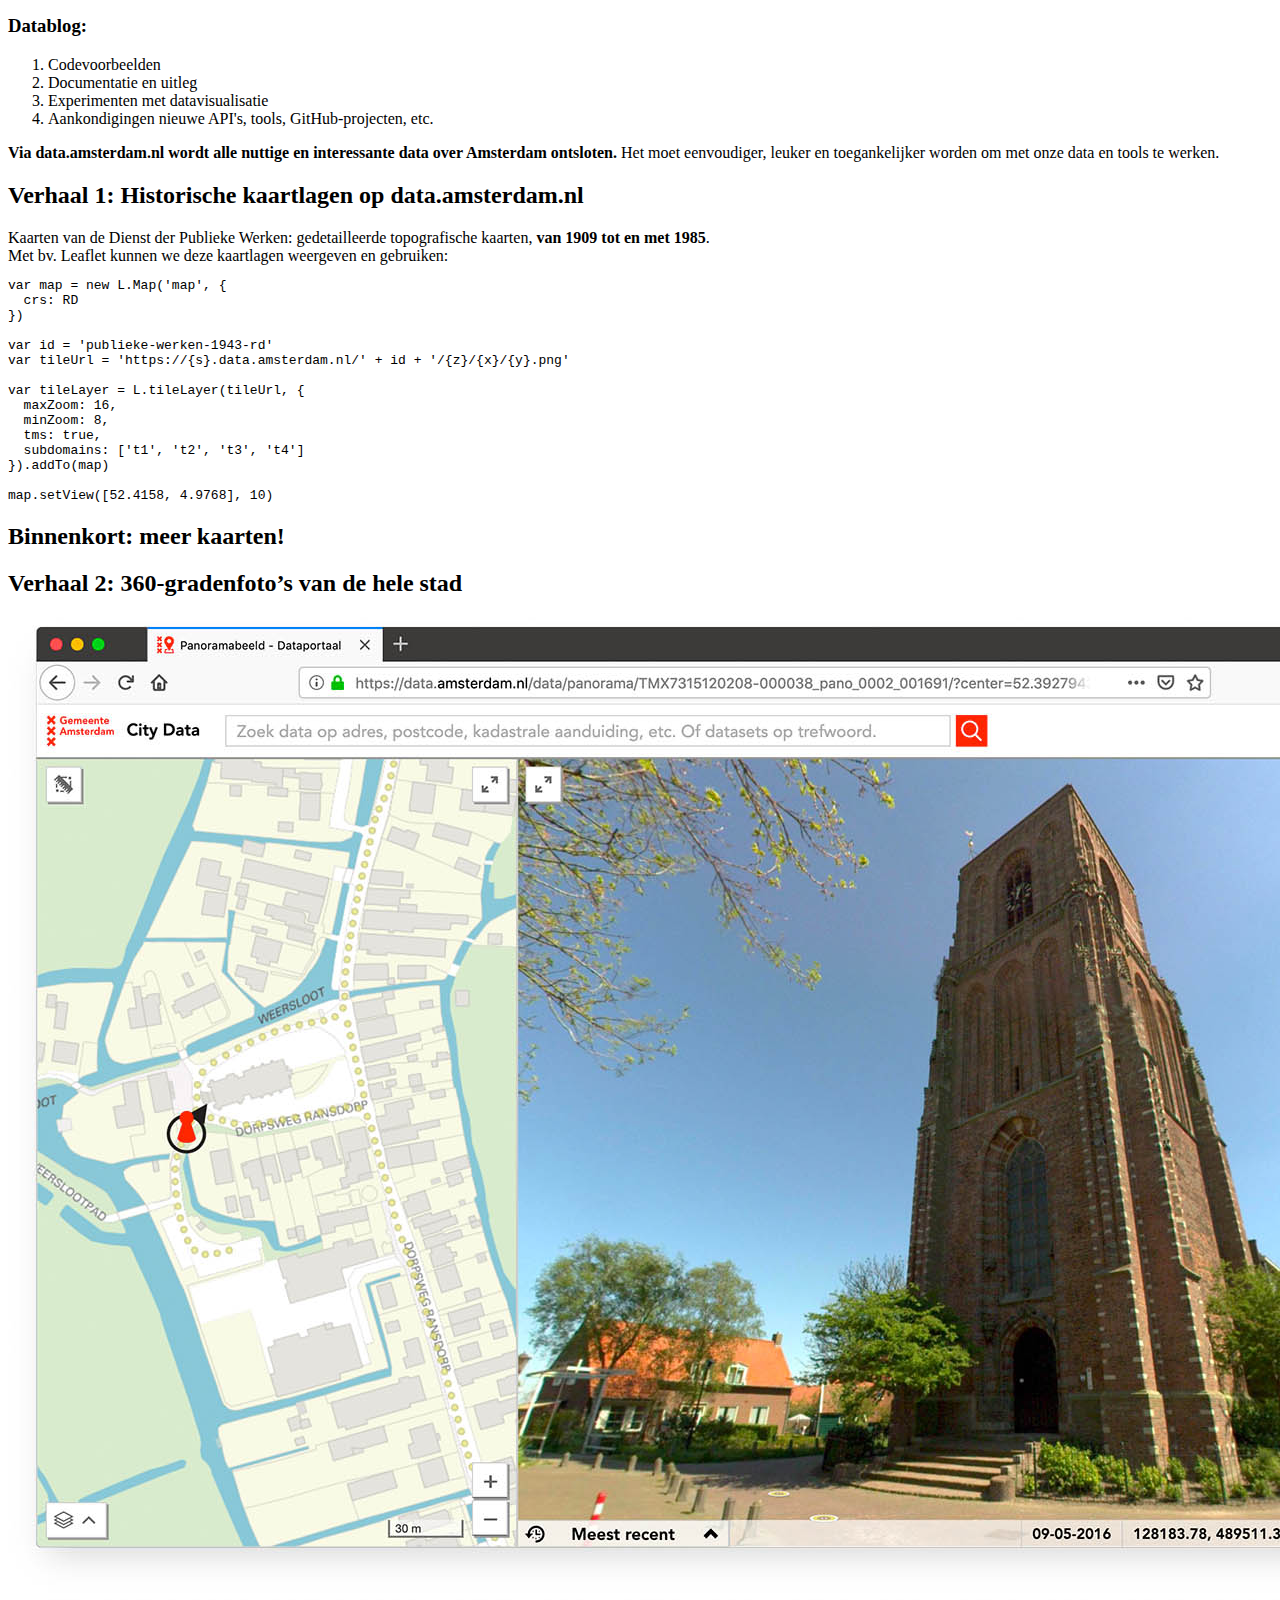
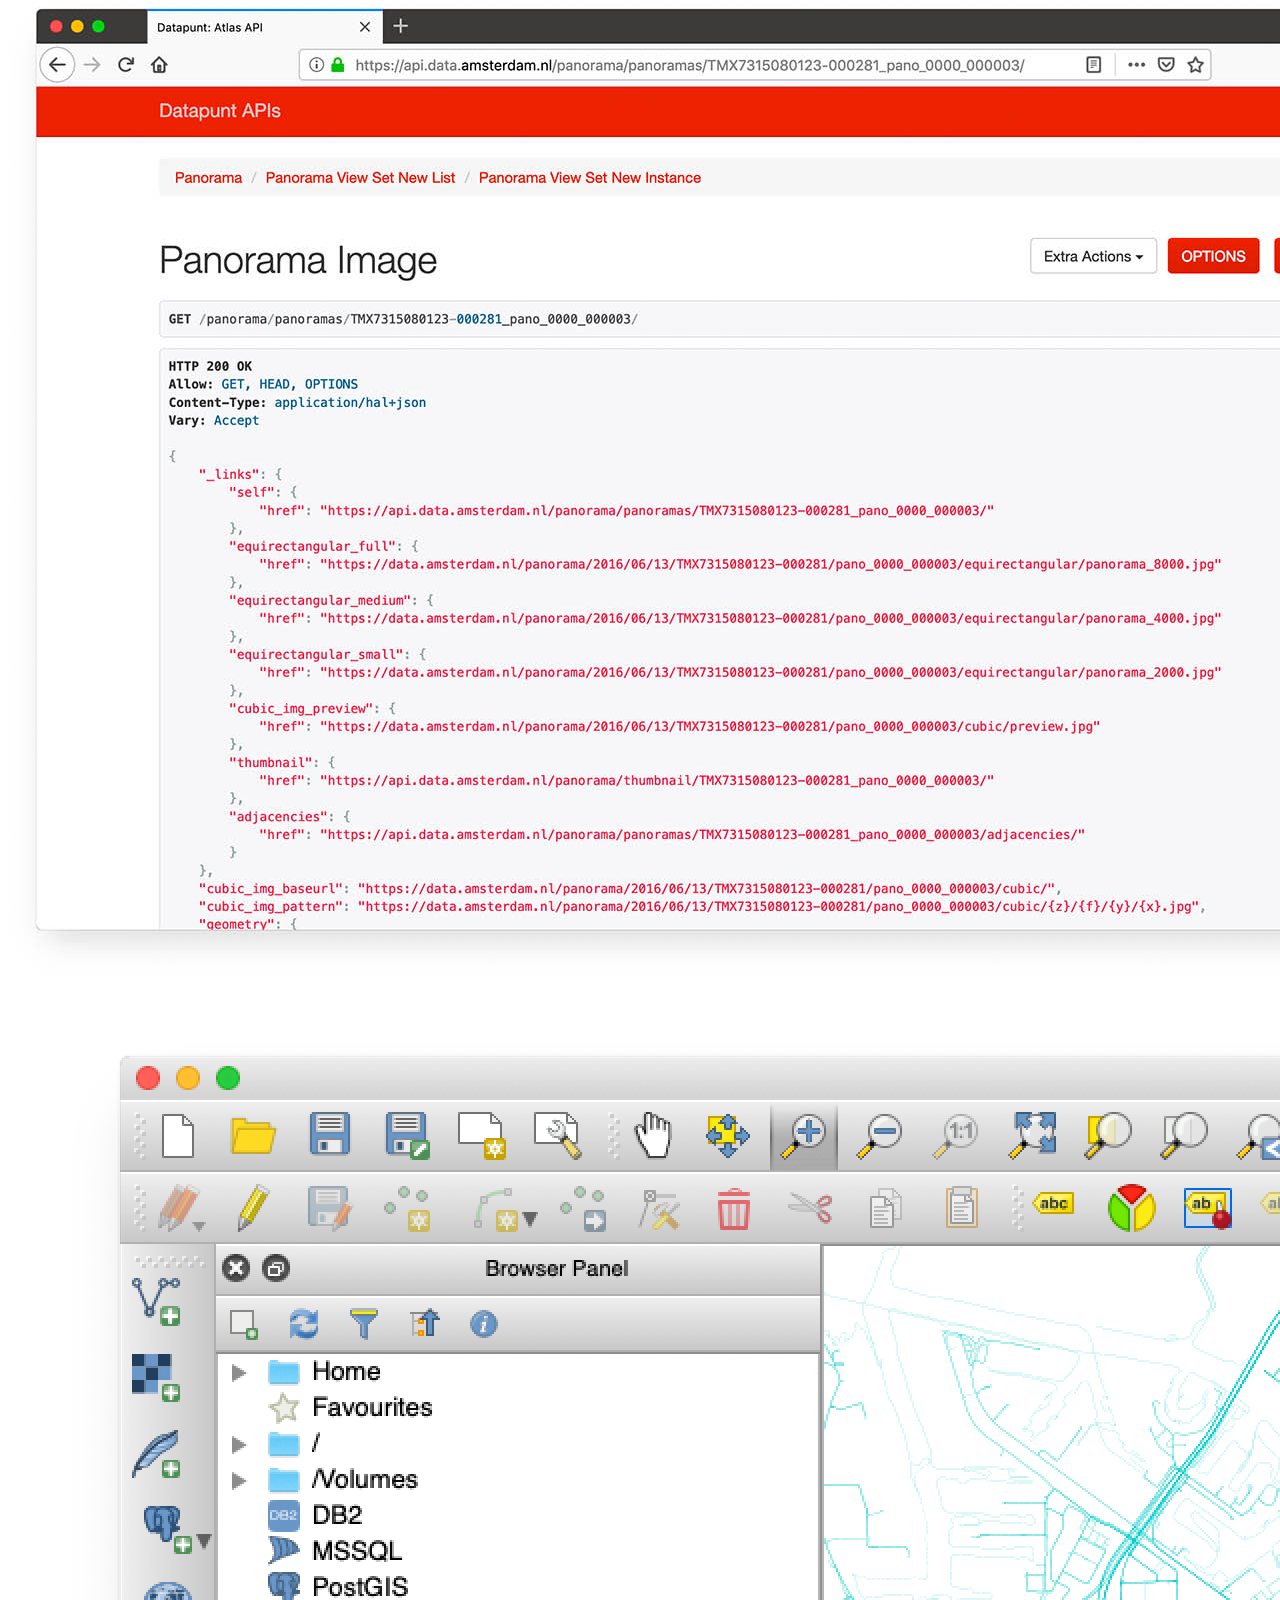
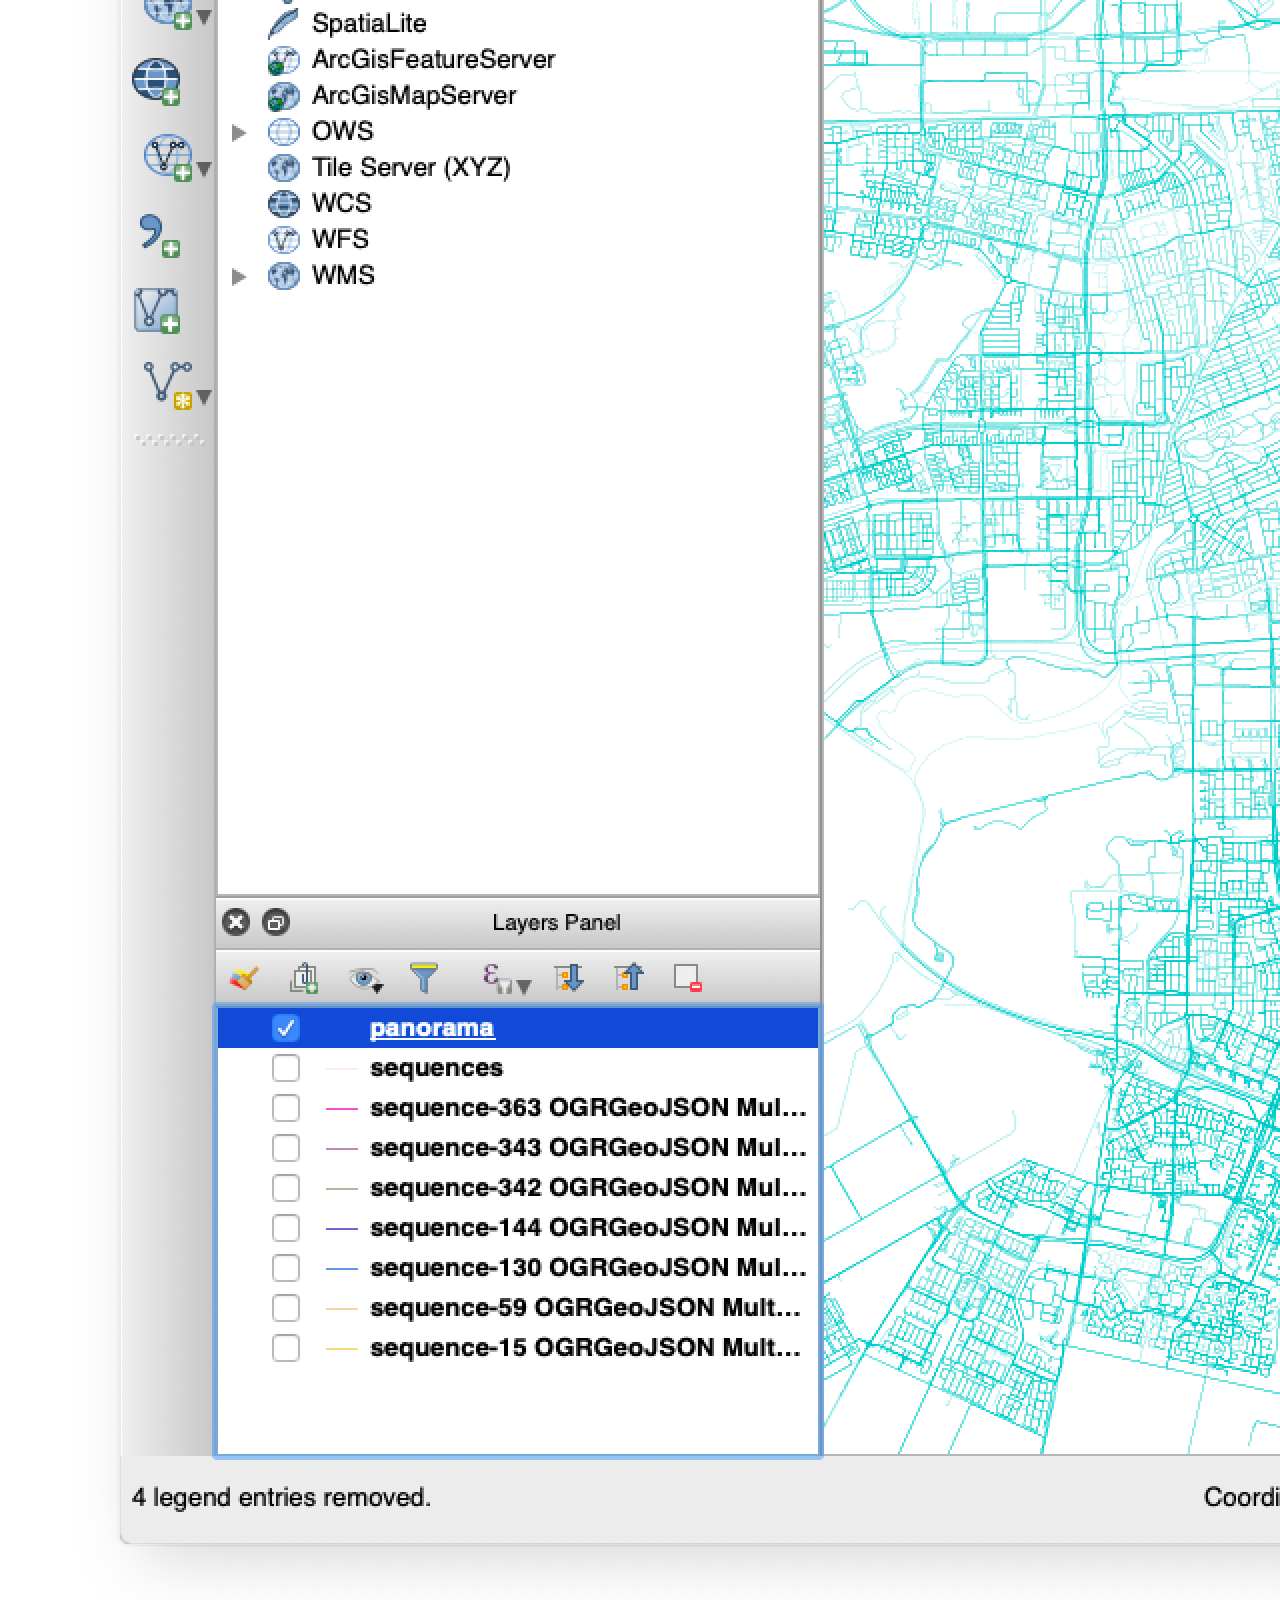
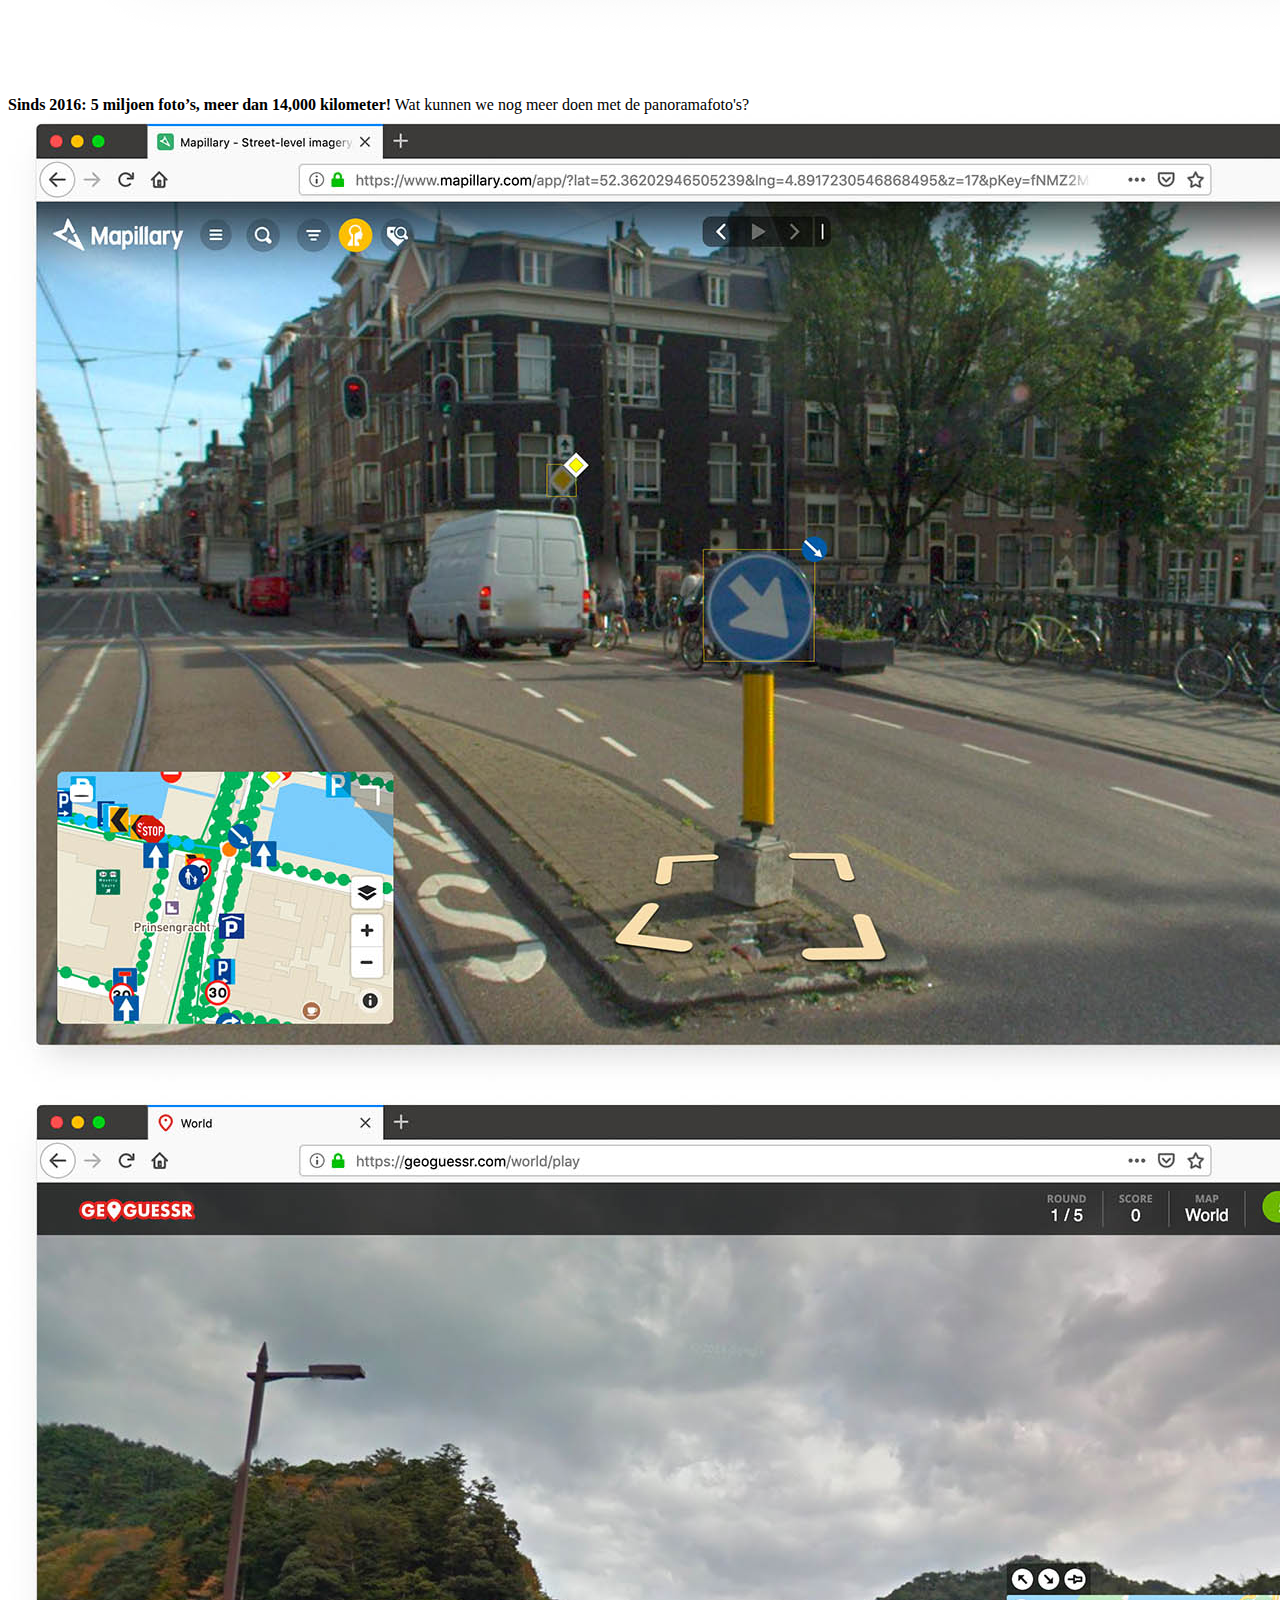
==== commit 4ac19618: "finished 21 march presentation" ====
--- a/datalab-21-maart/index.html
+++ b/datalab-21-maart/index.html
@@ -106,50 +106,156 @@
         </section>
 
         <section>
-            <h2>Wat kun je er zelf mee?</h2>
-            <p class="shoutout fragment fade-in">Datablog!</p>
+          <h2>Wat kun je er zelf mee?</h2>
+          <p class="shoutout fragment fade-in">Datablog!</p>
+        </section>
+
+        <section>
+          <h3>Datablog:</h3>
+          <ol>
+            <li>Codevoorbeelden</li>
+            <li>Documentatie en uitleg</li>
+            <li>Experimenten met datavisualisatie</li>
+            <li>Aankondigingen nieuwe API's, tools, GitHub-projecten, etc.</li>
+          </ol>
+        </section>
+
+        <section>
+          <div>
+            <strong>Via data.amsterdam.nl wordt alle nuttige en interessante data over Amsterdam ontsloten.</strong>
+          Het moet eenvoudiger, leuker en toegankelijker worden om met onze data en tools te werken.
+          </div>
         </section>
 
         <section data-background-iframe="https://amsterdam.github.io/datablog/" data-background-interactive>
         </section>
 
-
-        <!-- Voor voorbeelden, zie https://github.com/bertspaan/datapunt-talks/blob/master/demo-bouwdossiers/index.html -->
-        <!-- Meetup: https://www.meetup.com/DataLab-Amsterdam/events/259323157/ -->
-
-        <!--
-        Datablog:
-          - codevoorbeelden
-          - experimenten met datavisualisatie
-          - aankondigingen nieuwe API's, tools, GitHub-projecten, etc.
-        -->
-
-        <!--
-        Historische kaartlagen
-          - herkomst, georefereren
-          - Hoe gebruik je ze met Leaflet & QGIS?
-          - Hoe leg je ze met Leaflet over elkaar heen
-          - Hoe voegen we meer kaartlagen toe?
-        -->
-
-        <!--
-        Panorama-API
-          - Hoe werkt de API?
-          - Heel veel beelden van de stad!
-          - Beeldherkenning etc.
-          - Visualisatie van routes met QGIS
-          - Animatie
-        -->
-
-        <!--
-        Binnenkort:
-          - IIIF,
-          - Amsterdam 3D
-          (Ik kan van beide evt. al een slide/plaatje laten zien)
-        -->
-
-        <!-- Toevoegen: mooie laatste slide met e-mail + Twitter-links -->
-        <section>
+        <section>
+          <h2>Verhaal 1: Historische kaartlagen op data.amsterdam.nl</h2>
+        </section>
+
+        <section data-background-video-loop="true"
+          data-background-size="contain" data-background-video="../assets/city-data-publieke-werken-loop.mp4"	>
+        </section>
+
+        <section>
+          Kaarten van de Dienst der Publieke Werken: gedetailleerde topografische kaarten, <strong>van 1909 tot en met 1985</strong>.
+        </section>
+
+        <section data-background-video-loop="true"
+          data-background-size="cover" data-background-video="../assets/publieke-werken.mp4"	>
+        </section>
+
+        <section data-background-iframe="https://amsterdam.github.io/historical-maps/viewer/28992.html?layer=publieke-werken-1909-rd#13/52.3591/4.9088" data-background-interactive>
+        </section>
+
+        <section data-background-iframe="https://amsterdam.github.io/historical-maps/viewer/28992.html?layer=publieke-werken-1943-rd#14/52.3612/4.9571" data-background-interactive>
+        </section>
+
+        <section data-background-iframe="https://amsterdam.github.io/historical-maps/viewer/28992.html?layer=publieke-werken-1943-2500-rd#12/52.3555/4.8546" data-background-interactive>
+        </section>
+
+        <section data-background-iframe="https://amsterdam.github.io/historical-maps/viewer/28992.html?layer=publieke-werken-1985-rd#14/52.3627/4.8827" data-background-interactive>
+        </section>
+
+        <section>
+          <div>Met bv. Leaflet kunnen we deze kaartlagen weergeven en gebruiken:</div>
+          <pre><code data-trim data-noescape class="language-js">var map = new L.Map('map', {
+  crs: RD
+})
+
+var id = 'publieke-werken-1943-rd'
+var tileUrl = 'https://{s}.data.amsterdam.nl/' + id + '/{z}/{x}/{y}.png'
+
+var tileLayer = L.tileLayer(tileUrl, {
+  maxZoom: 16,
+  minZoom: 8,
+  tms: true,
+  subdomains: ['t1', 't2', 't3', 't4']
+}).addTo(map)
+
+map.setView([52.4158, 4.9768], 10)</code></pre>
+        </section>
+
+        <section data-background-iframe="https://amsterdam.github.io/explore-historical-maps#12/52.3725/4.9357" data-background-interactive>
+        </section>
+
+        <section data-background="../assets/buurtatlas-loman.jpg">
+          <h2>Binnenkort: meer kaarten!</h2>
+        </section>
+
+        <section>
+          <h2>Verhaal 2: 360-gradenfoto’s van de hele stad</h2>
+        </section>
+
+        <section>
+          <img class="" src="../assets/panorama-ransdorp.jpg" />
+        </section>
+
+        <section data-background="../assets/panorama-zijkanaal-h.jpg">
+        </section>
+
+        <section>
+          <img class="" src="../assets/panorama-api.jpg" />
+        </section>
+
+        <section>
+          <img class="" src="../assets/panorama-qgis.png" />
+        </section>
+
+        <section>
+            <strong>Sinds 2016: 5 miljoen foto’s, meer dan 14,000 kilometer!</strong>
+            Wat kunnen we nog meer doen met de panoramafoto's?
+        </section>
+
+        <section>
+          <img class="" src="../assets/mapillary.jpg" />
+        </section>
+
+        <section data-background="../assets/9-eyes.jpg">
+        </section>
+
+        <section>
+          <img class="" src="../assets/geoguessr.jpg" />
+        </section>
+
+        <section>
+          <strong>Blogpost</strong>: een Amsterdamse versie van GeoGuessr, met open source-tools en open data
+        </section>
+
+        <section>
+          Hoe pak ik een willekeurige panoramafoto, die bovendien in de gemeente Amsterdam ligt?
+        </section>
+
+        <section>
+          <img class="" src="../assets/sequences-amsterdam.jpg" />
+        </section>
+
+        <section data-background-iframe="https://amsterdam.github.io/panorama-visualization/" data-background-interactive>
+        </section>
+
+        <section>
+          <img class="" src="../assets/sequences-qgis.jpg" />
+        </section>
+
+        <section>
+          <img class="" src="../assets/sequences-triangulation.svg" />
+        </section>
+
+        <section>
+          <a href="https://bertspaan.nl/waar-ben-ik"><img src="../assets/waar-ben-ik.jpg" /></a>
+          <div><a href="https://bertspaan.nl/waar-ben-ik">bertspaan.nl/waar-ben-ik</a></div>
+        </section>
+
+        <section>
+          (Ik zoek nog iemand die me wil helpen om van <strong>Waar ben ik?</strong> een multiplayer-spel te maken!)
+        </section>
+
+        <section data-background-iframe="https://amsterdam.github.io/datablog/" data-background-interactive>
+        </section>
+
+        <section>
+          <h2><a href="https://amsterdam.github.io/datablog">amsterdam.github.io/datablog</a></h2>
           <h4>Vragen, opmerkingen, ideeën?</h4>
           <p>Bas: <a href="mailto:b.broekhuizen@amsterdam.nl">b.broekhuizen@amsterdam.nl</a>, <a href="https://twitter.com/basbroekhuizen">@basbroekhuizen</a></p>
           <p>Bert: <a href="mailto:b.spaan@amsterdam.nl">b.spaan@amsterdam.nl</a>, <a href="https://twitter.com/bertspaan">@bertspaan</a></p>
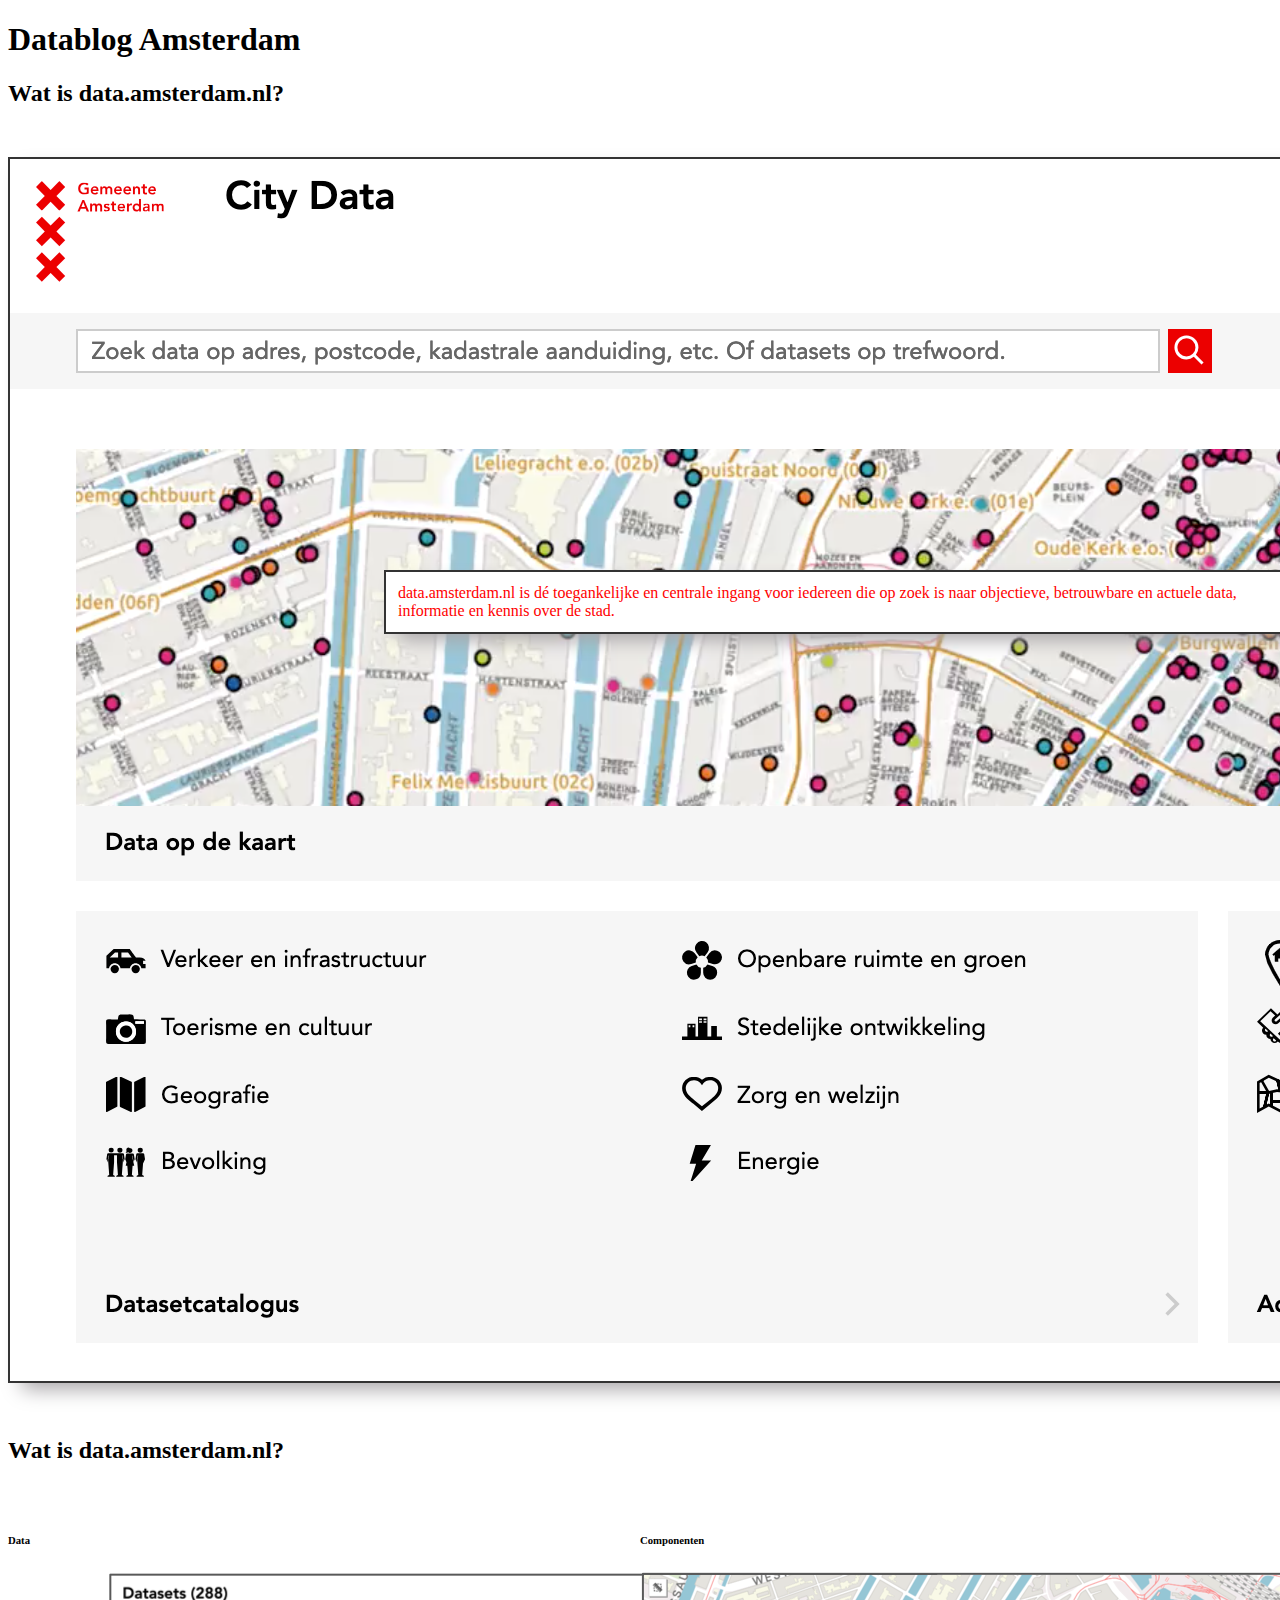
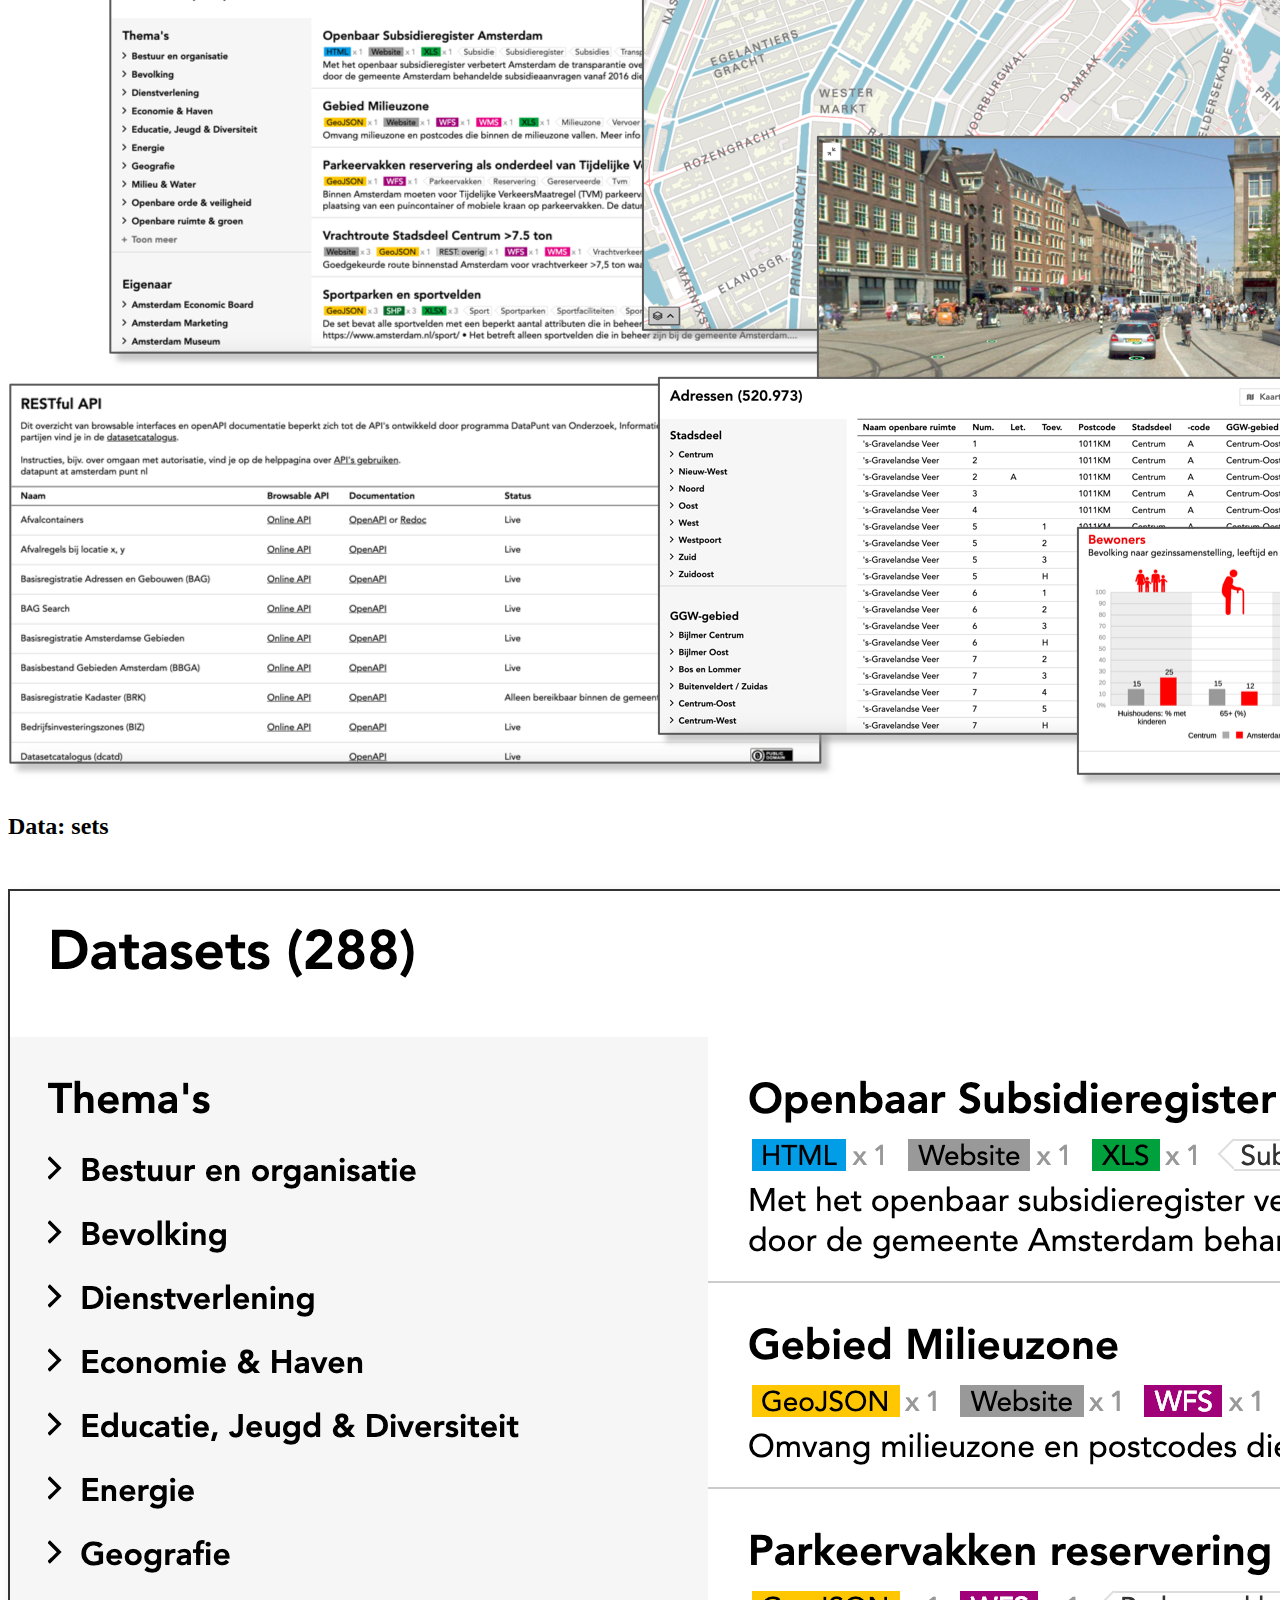
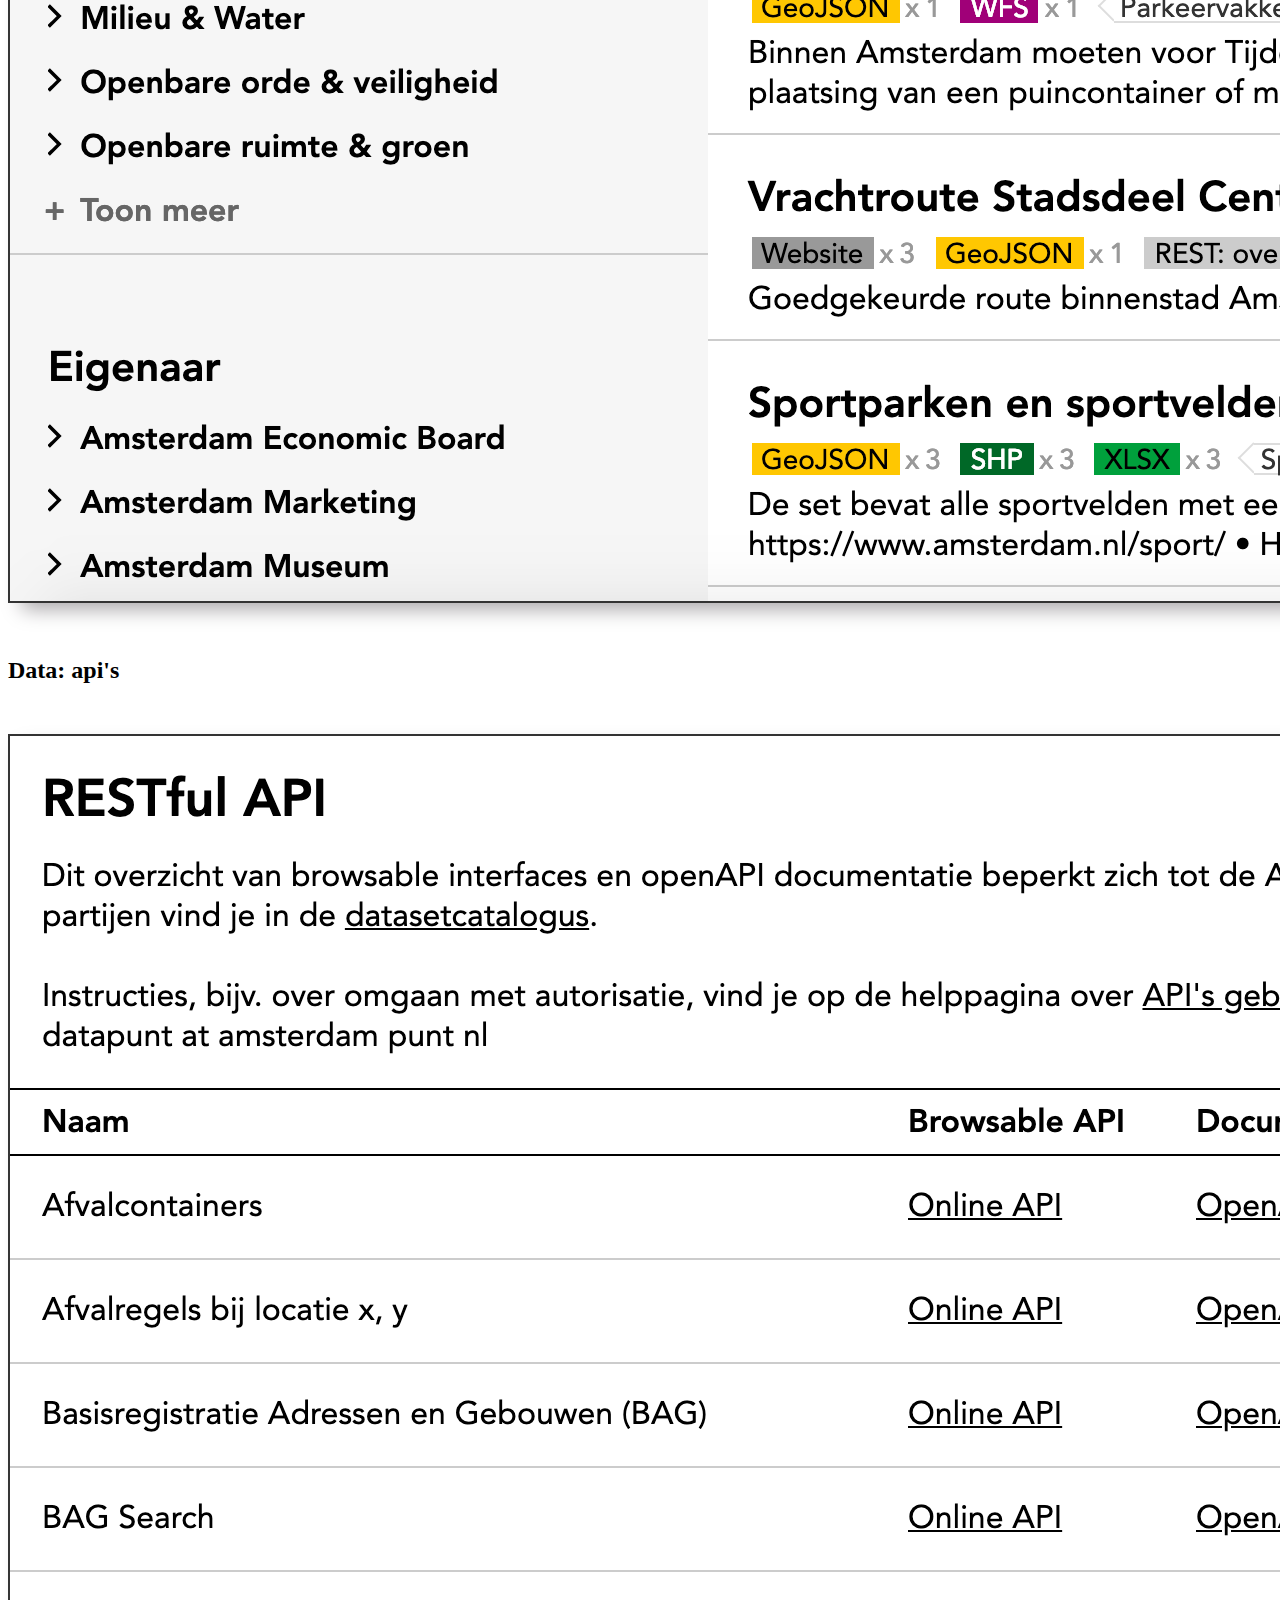
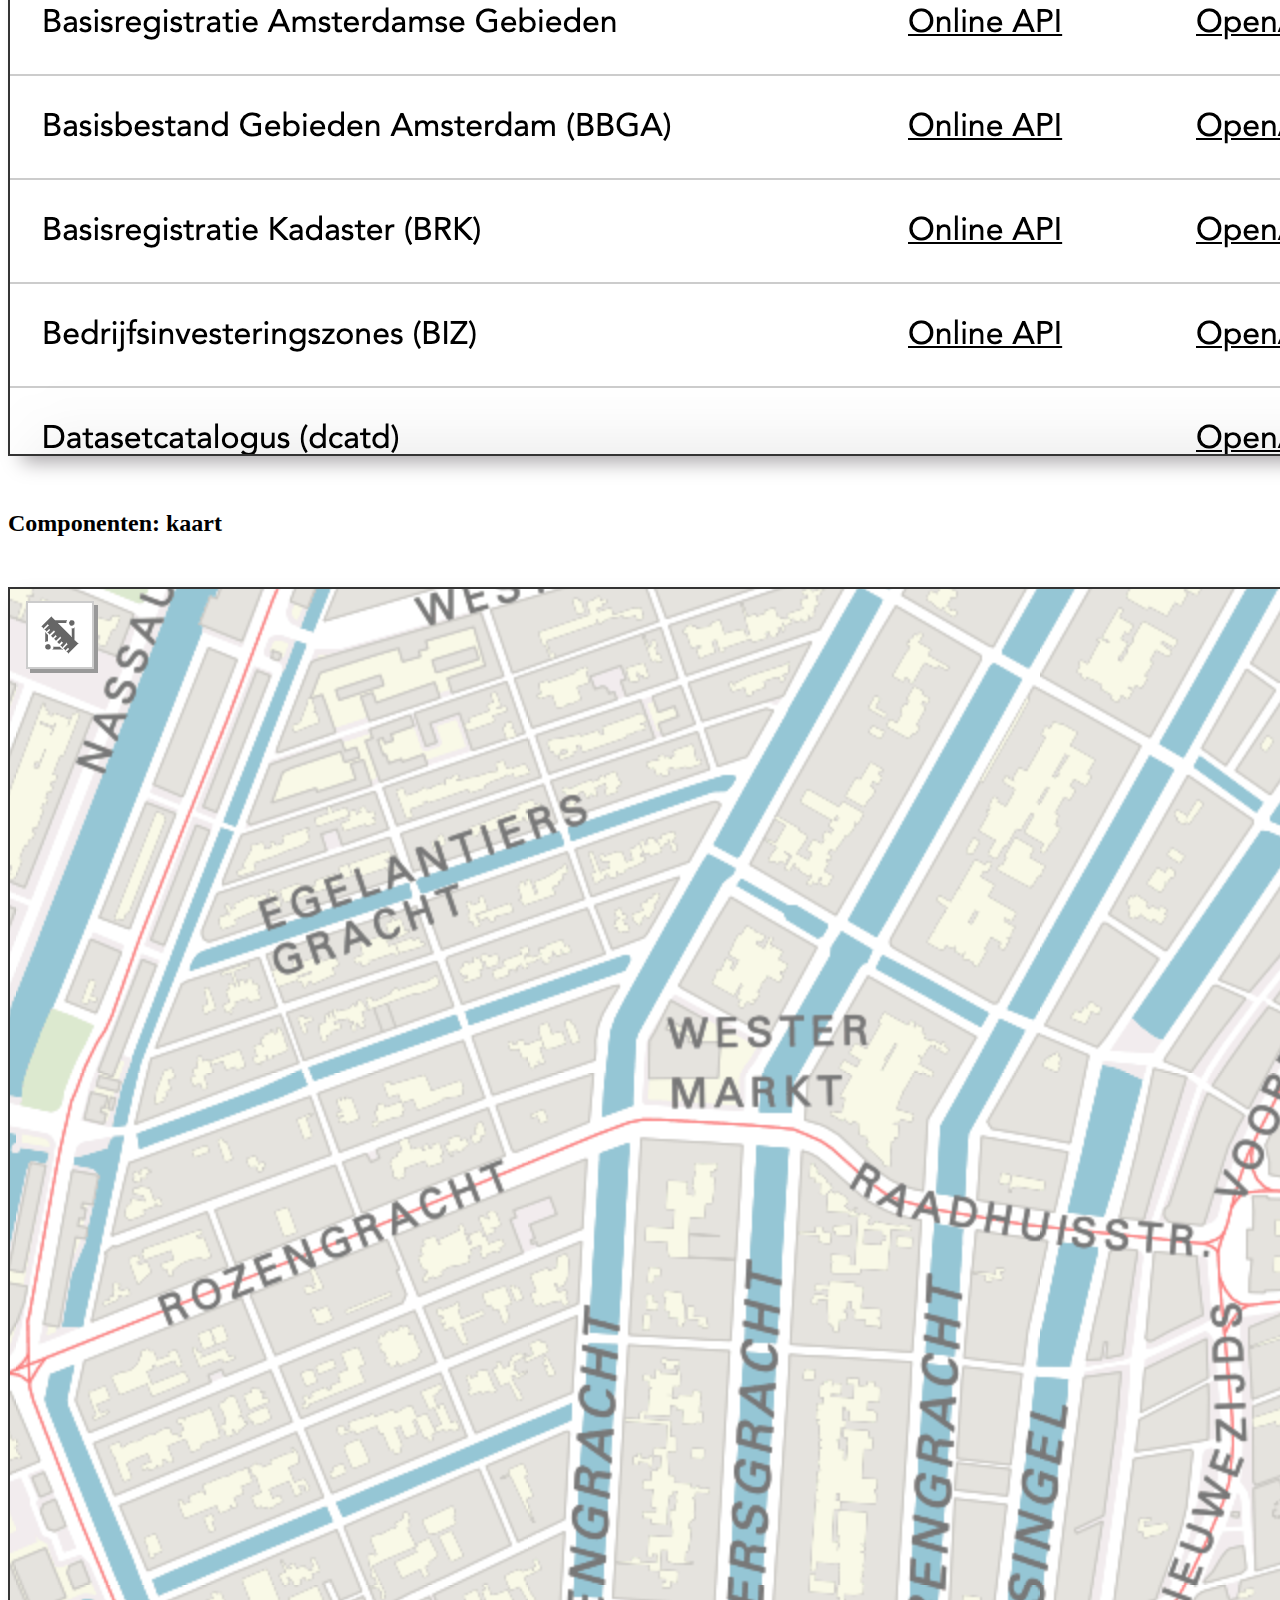
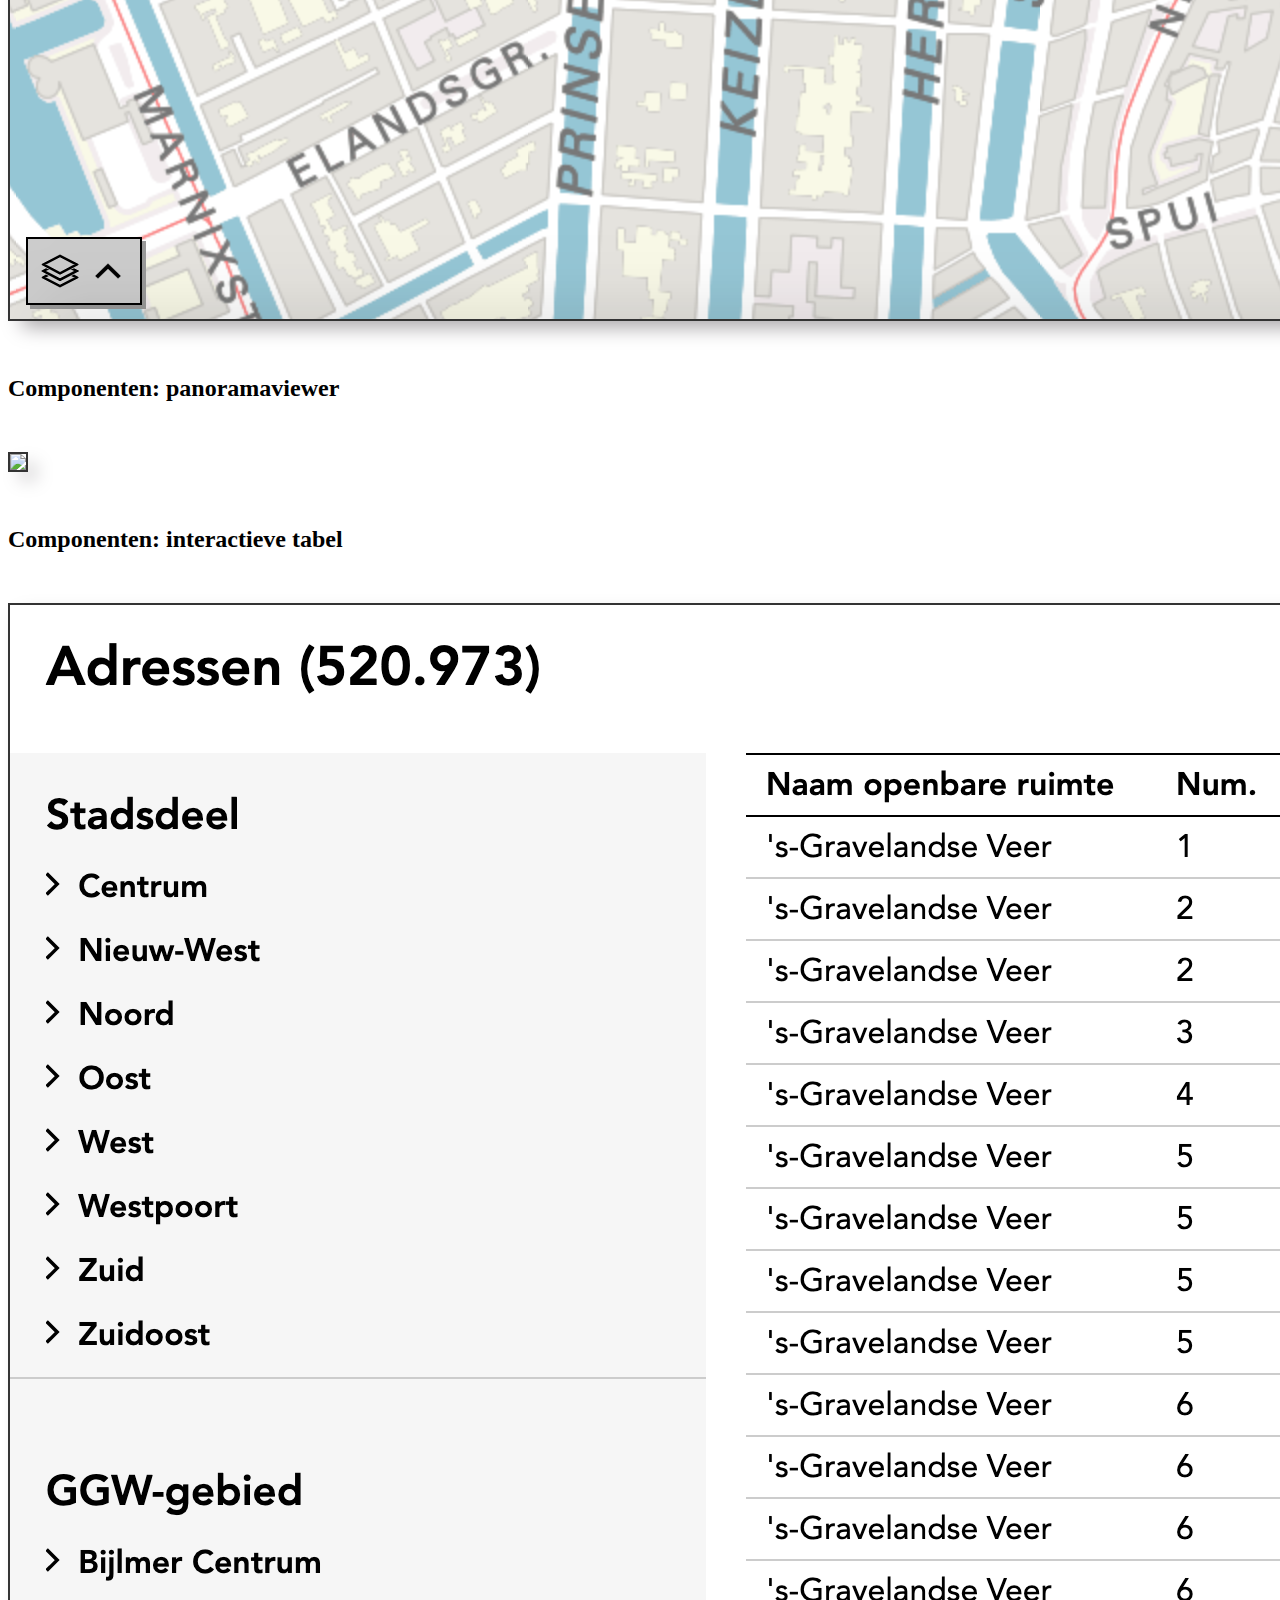
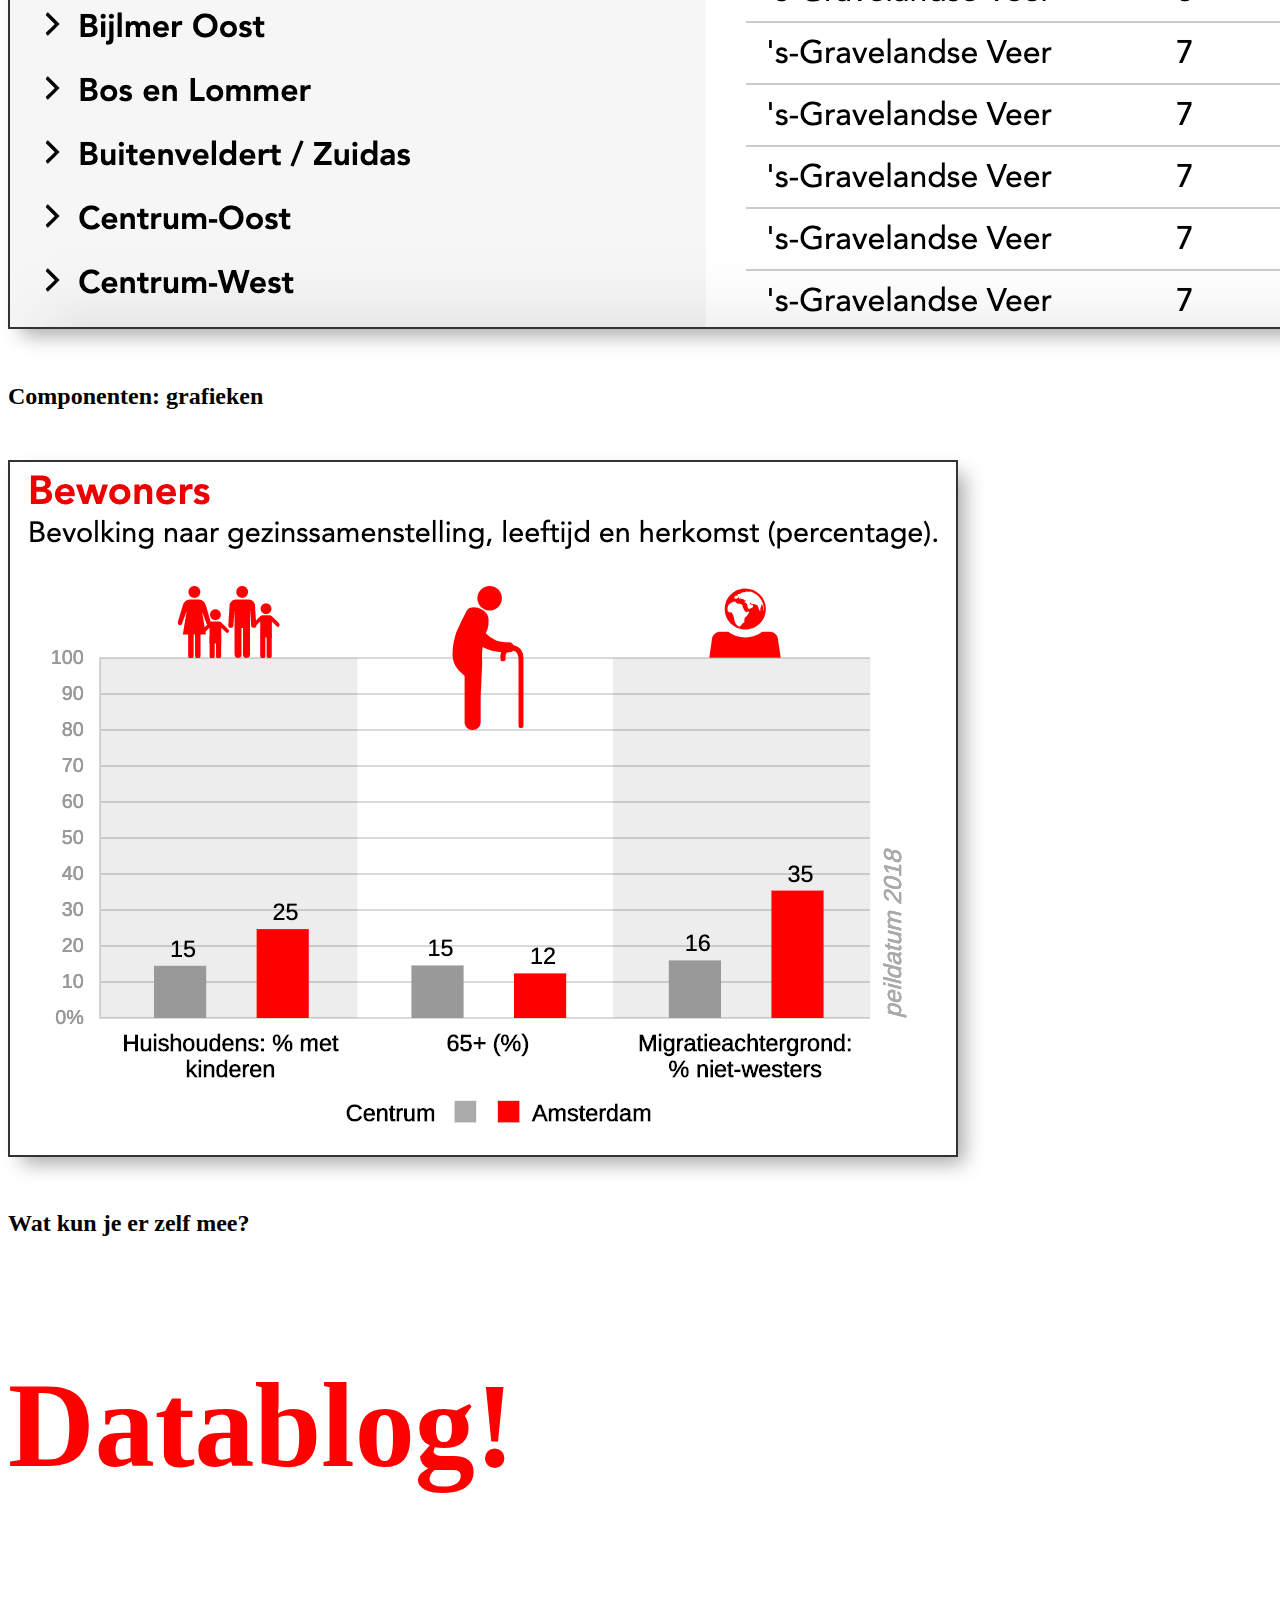
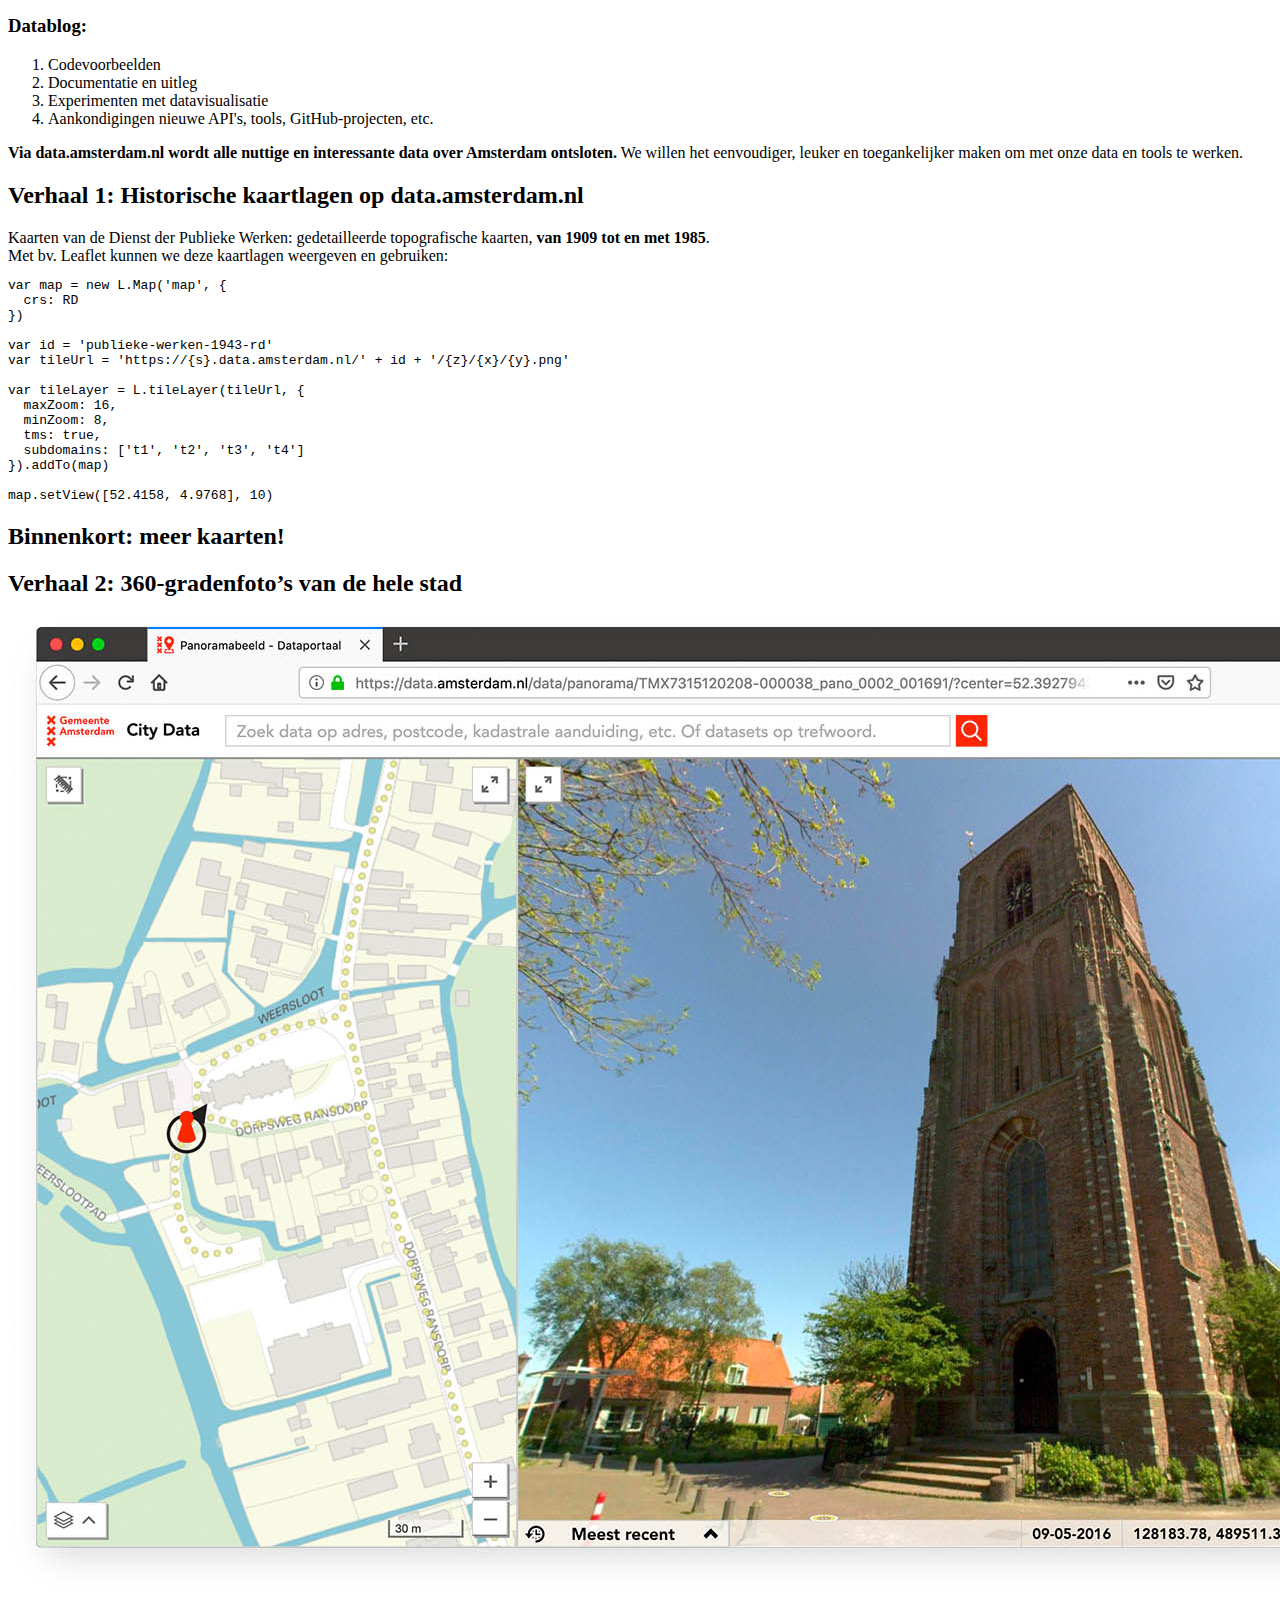
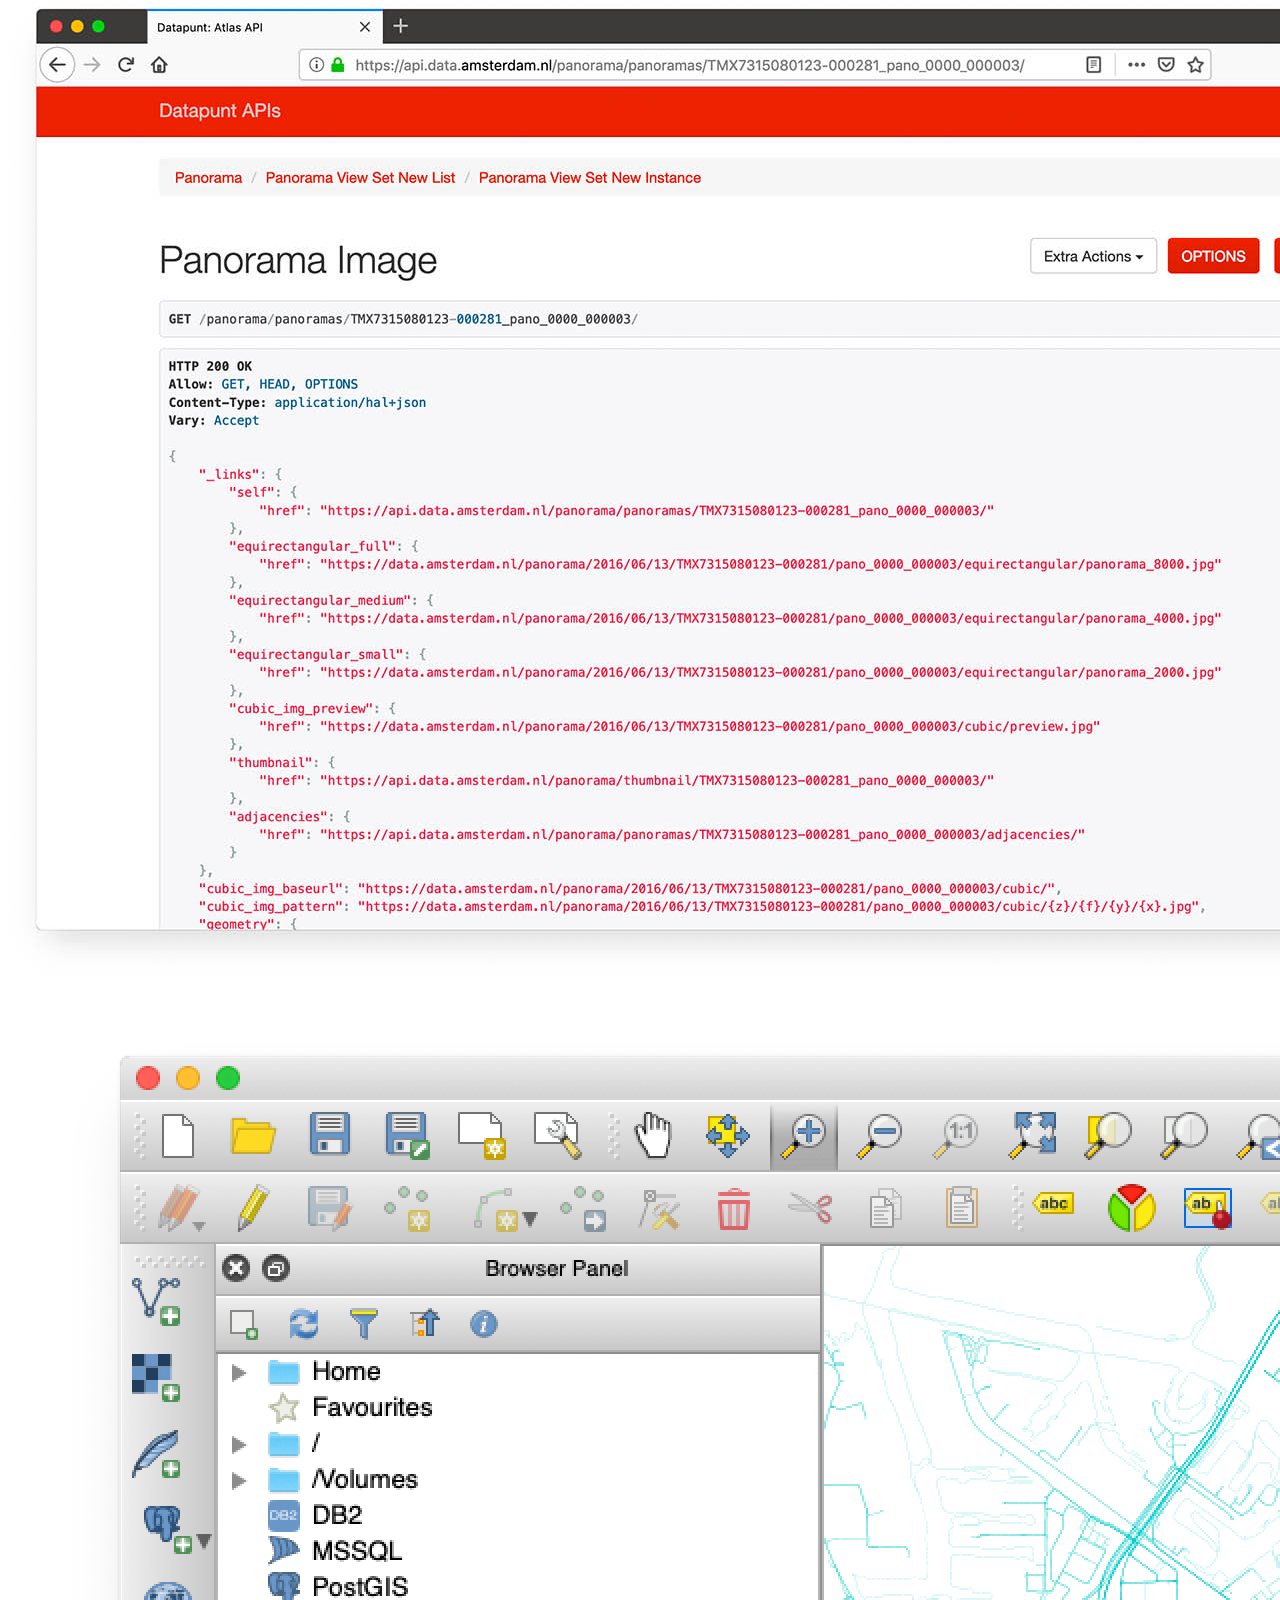
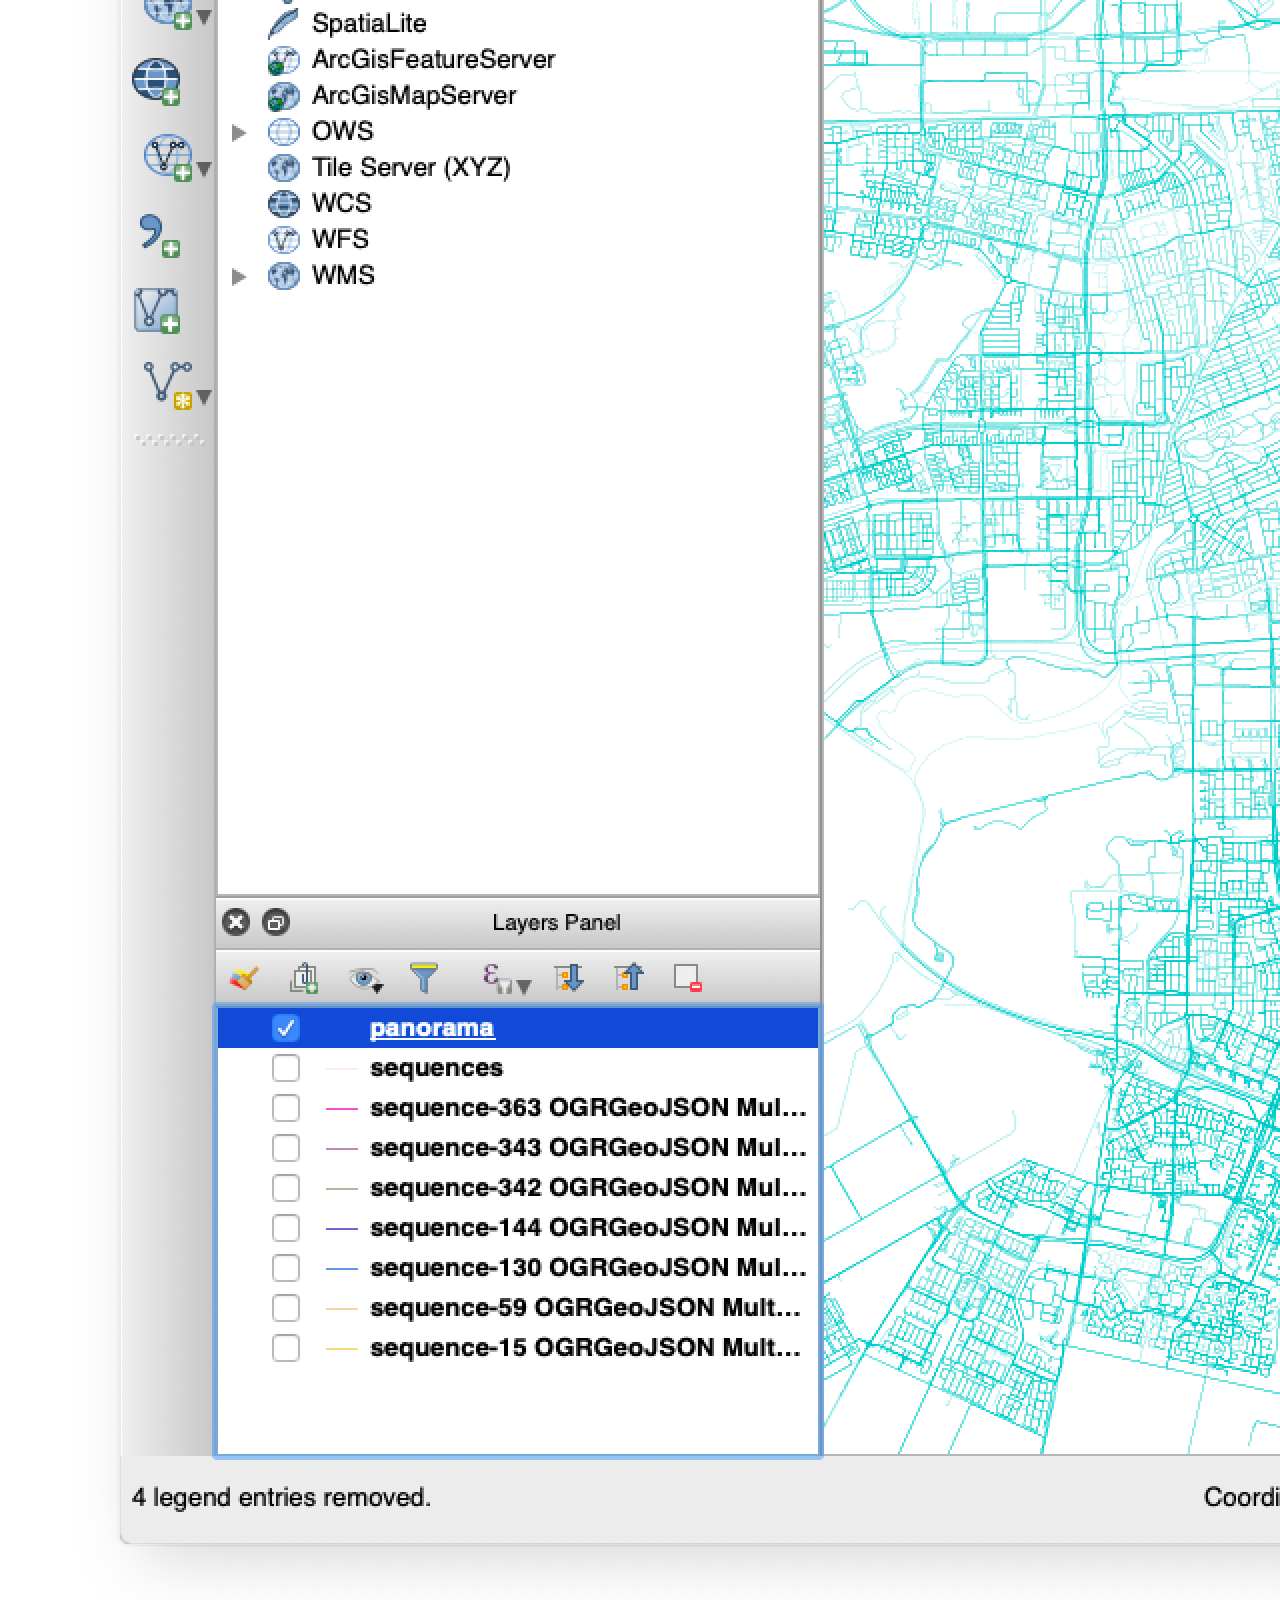
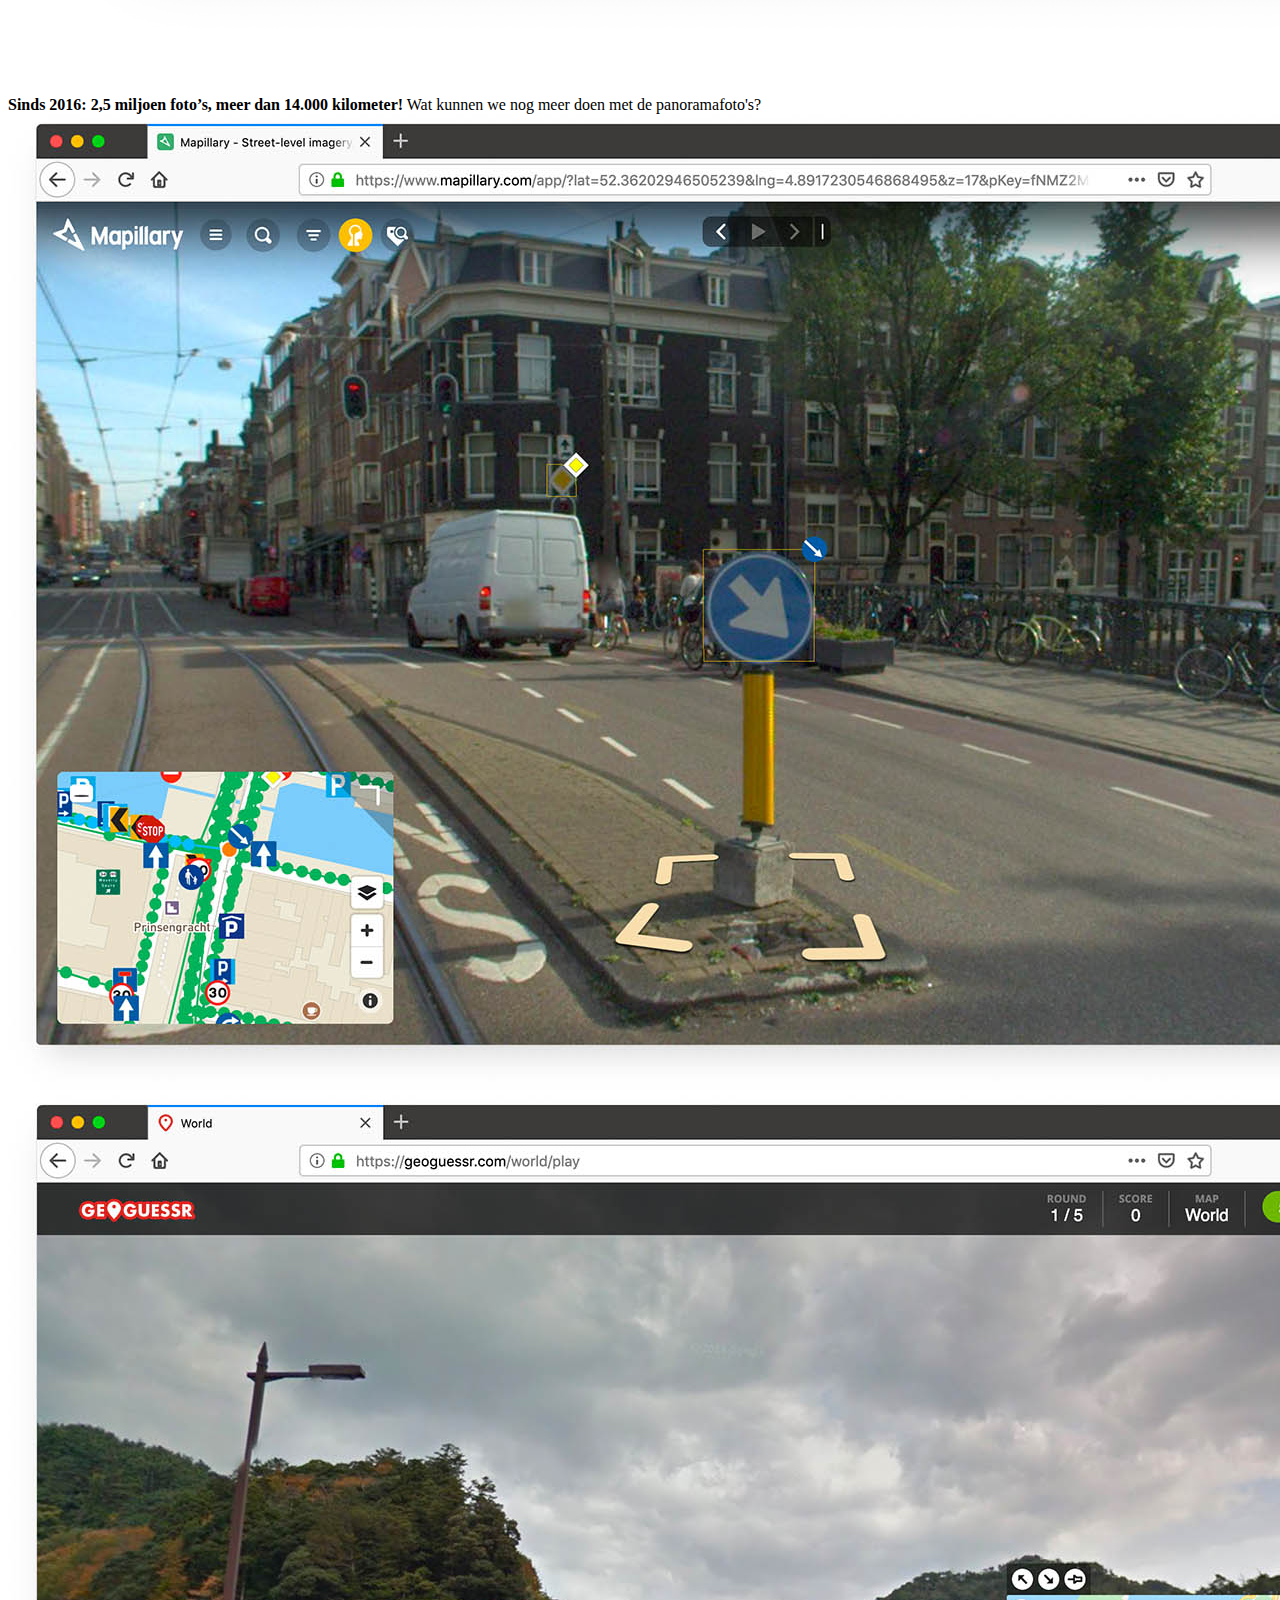
==== commit ce4a10e7: "small typos" ====
--- a/datalab-21-maart/index.html
+++ b/datalab-21-maart/index.html
@@ -123,7 +123,7 @@
         <section>
           <div>
             <strong>Via data.amsterdam.nl wordt alle nuttige en interessante data over Amsterdam ontsloten.</strong>
-          Het moet eenvoudiger, leuker en toegankelijker worden om met onze data en tools te werken.
+          We willen het eenvoudiger, leuker en toegankelijker maken om met onze data en tools te werken.
           </div>
         </section>
 
@@ -204,7 +204,7 @@
         </section>
 
         <section>
-            <strong>Sinds 2016: 5 miljoen foto’s, meer dan 14,000 kilometer!</strong>
+            <strong>Sinds 2016: 2,5 miljoen foto’s, meer dan 14.000 kilometer!</strong>
             Wat kunnen we nog meer doen met de panoramafoto's?
         </section>
 
